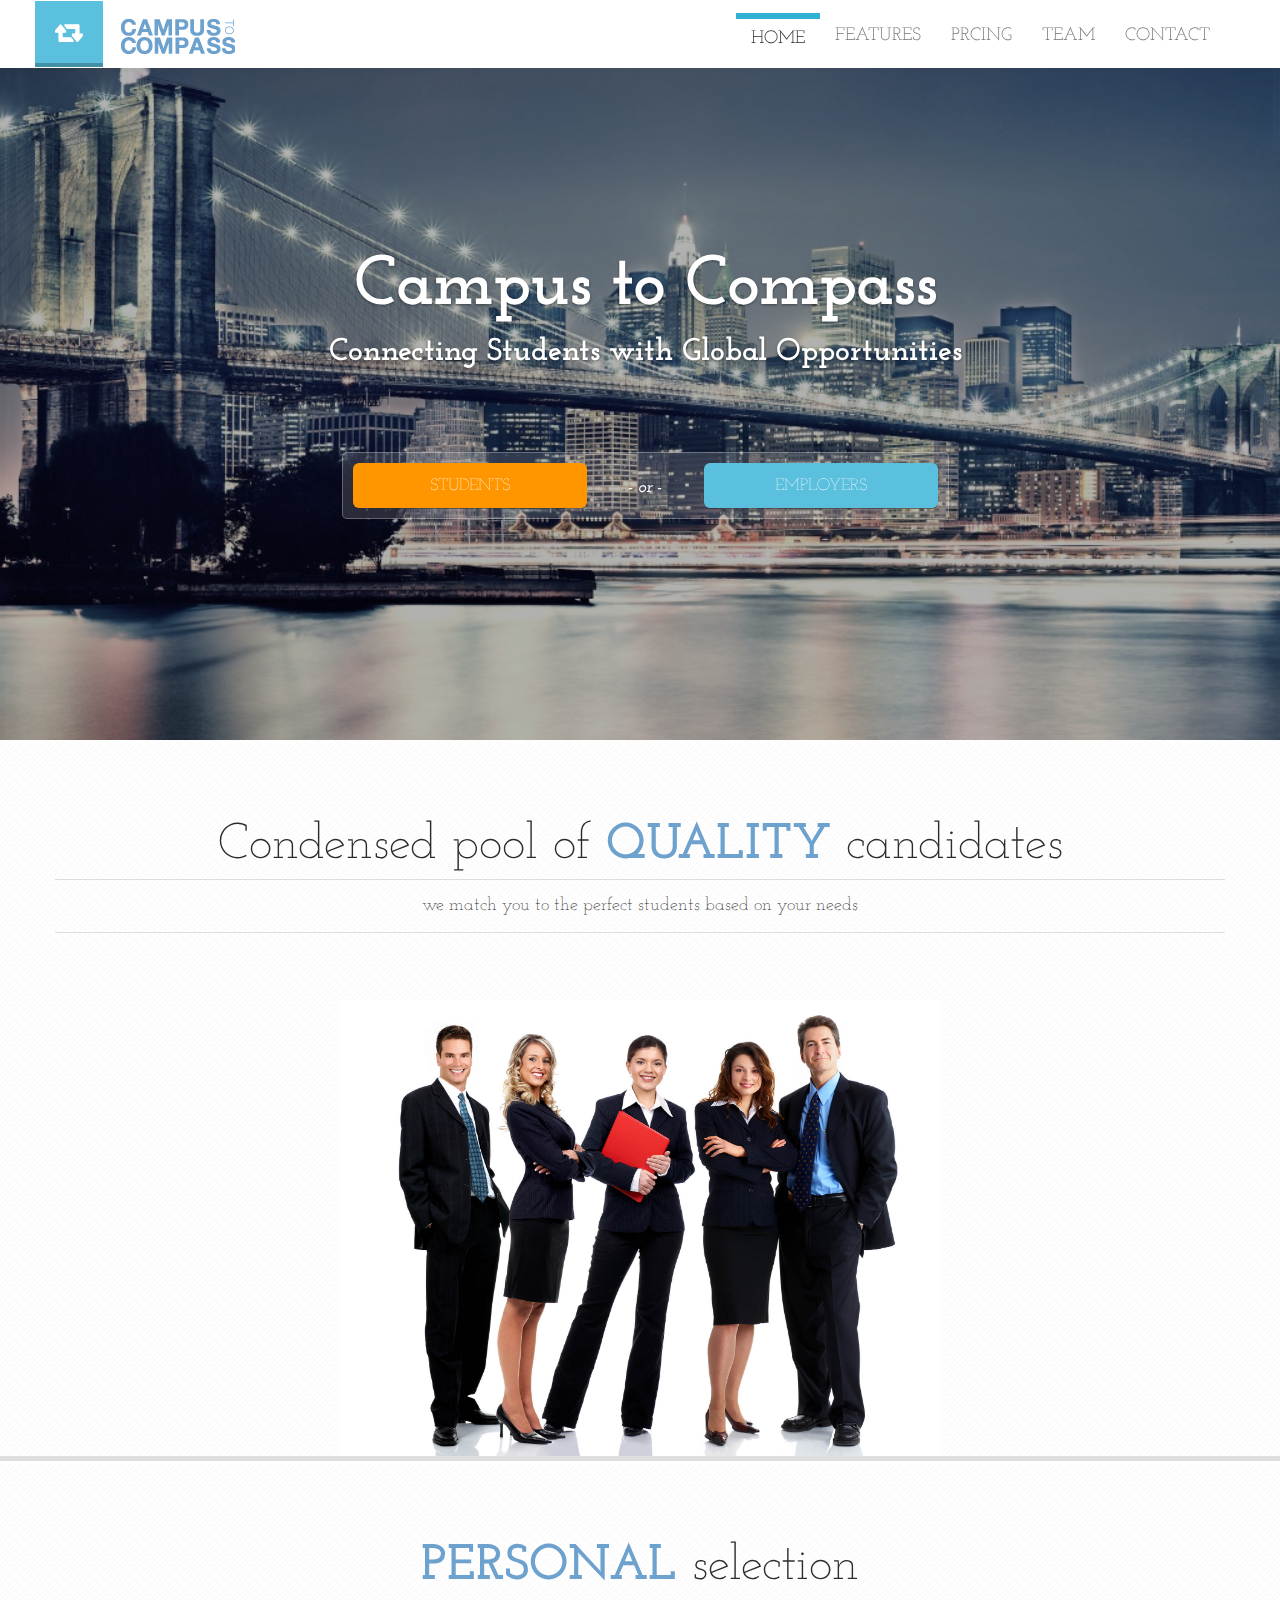
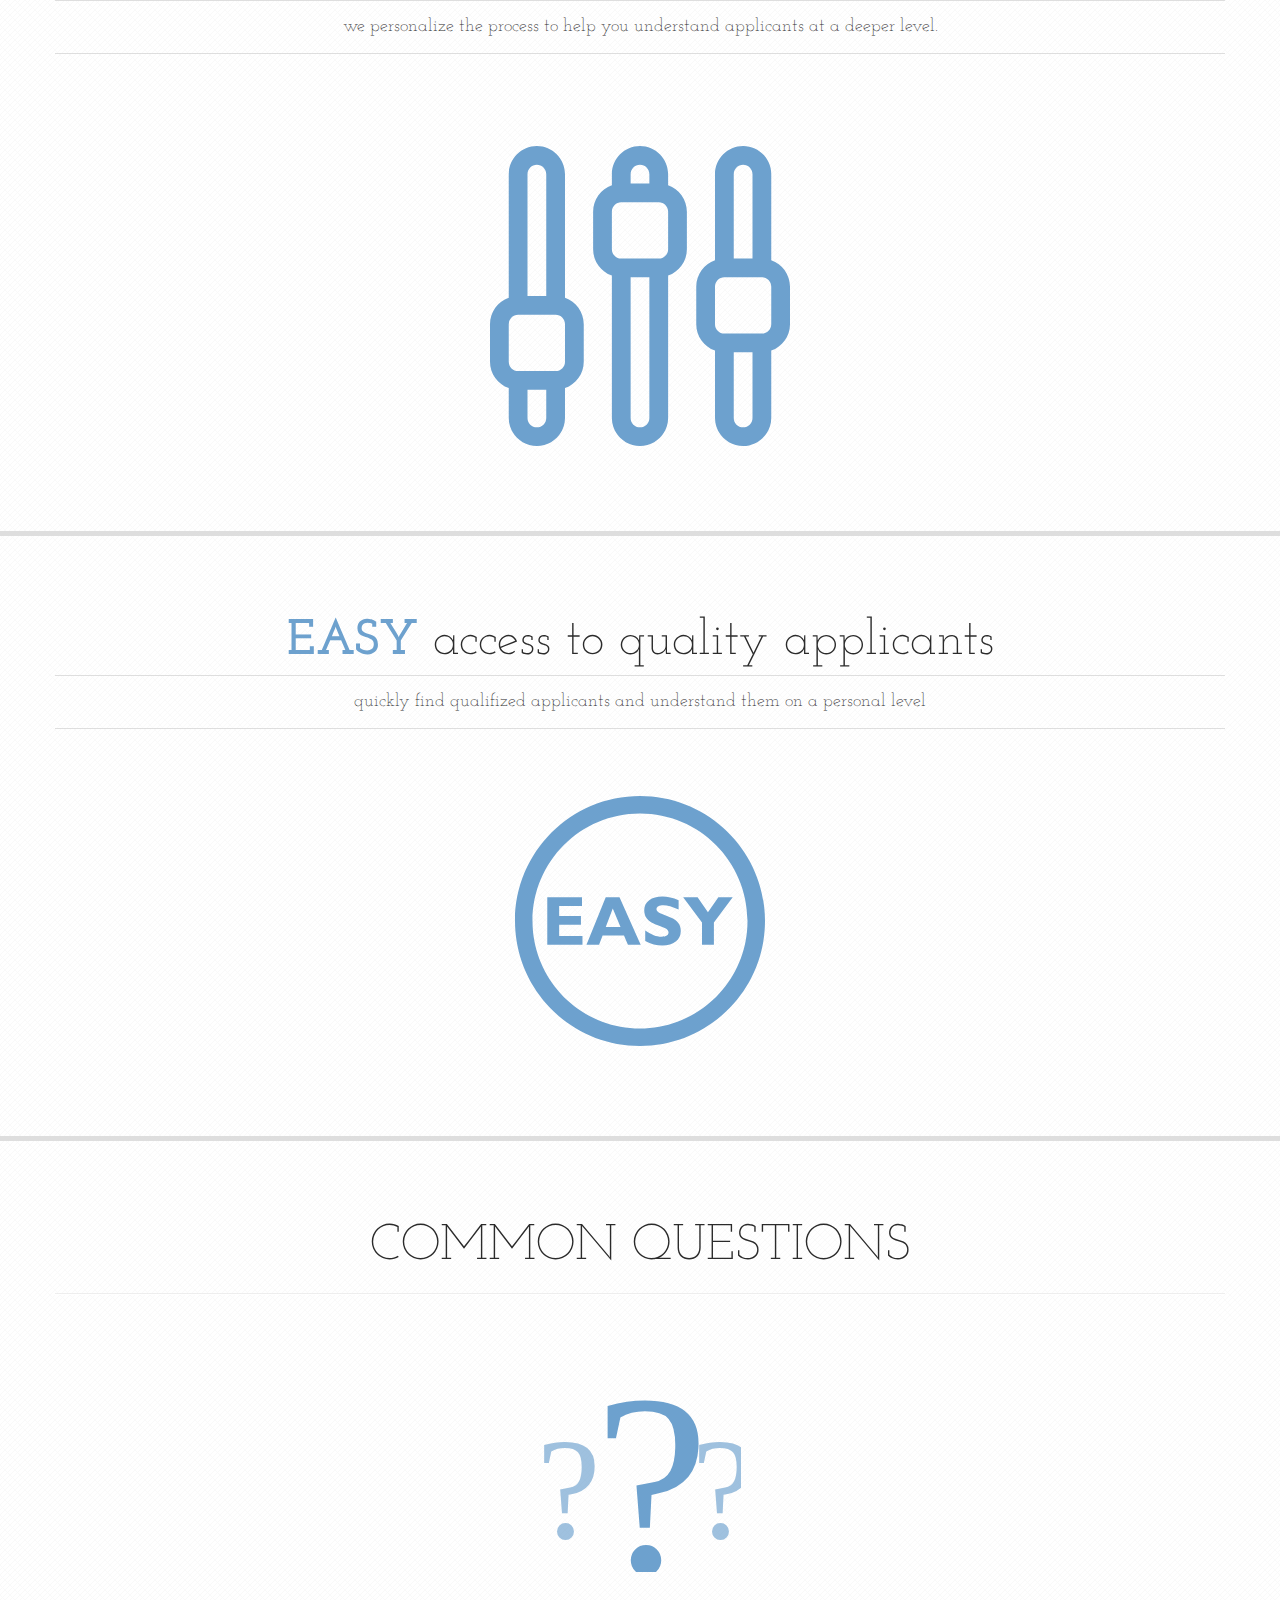
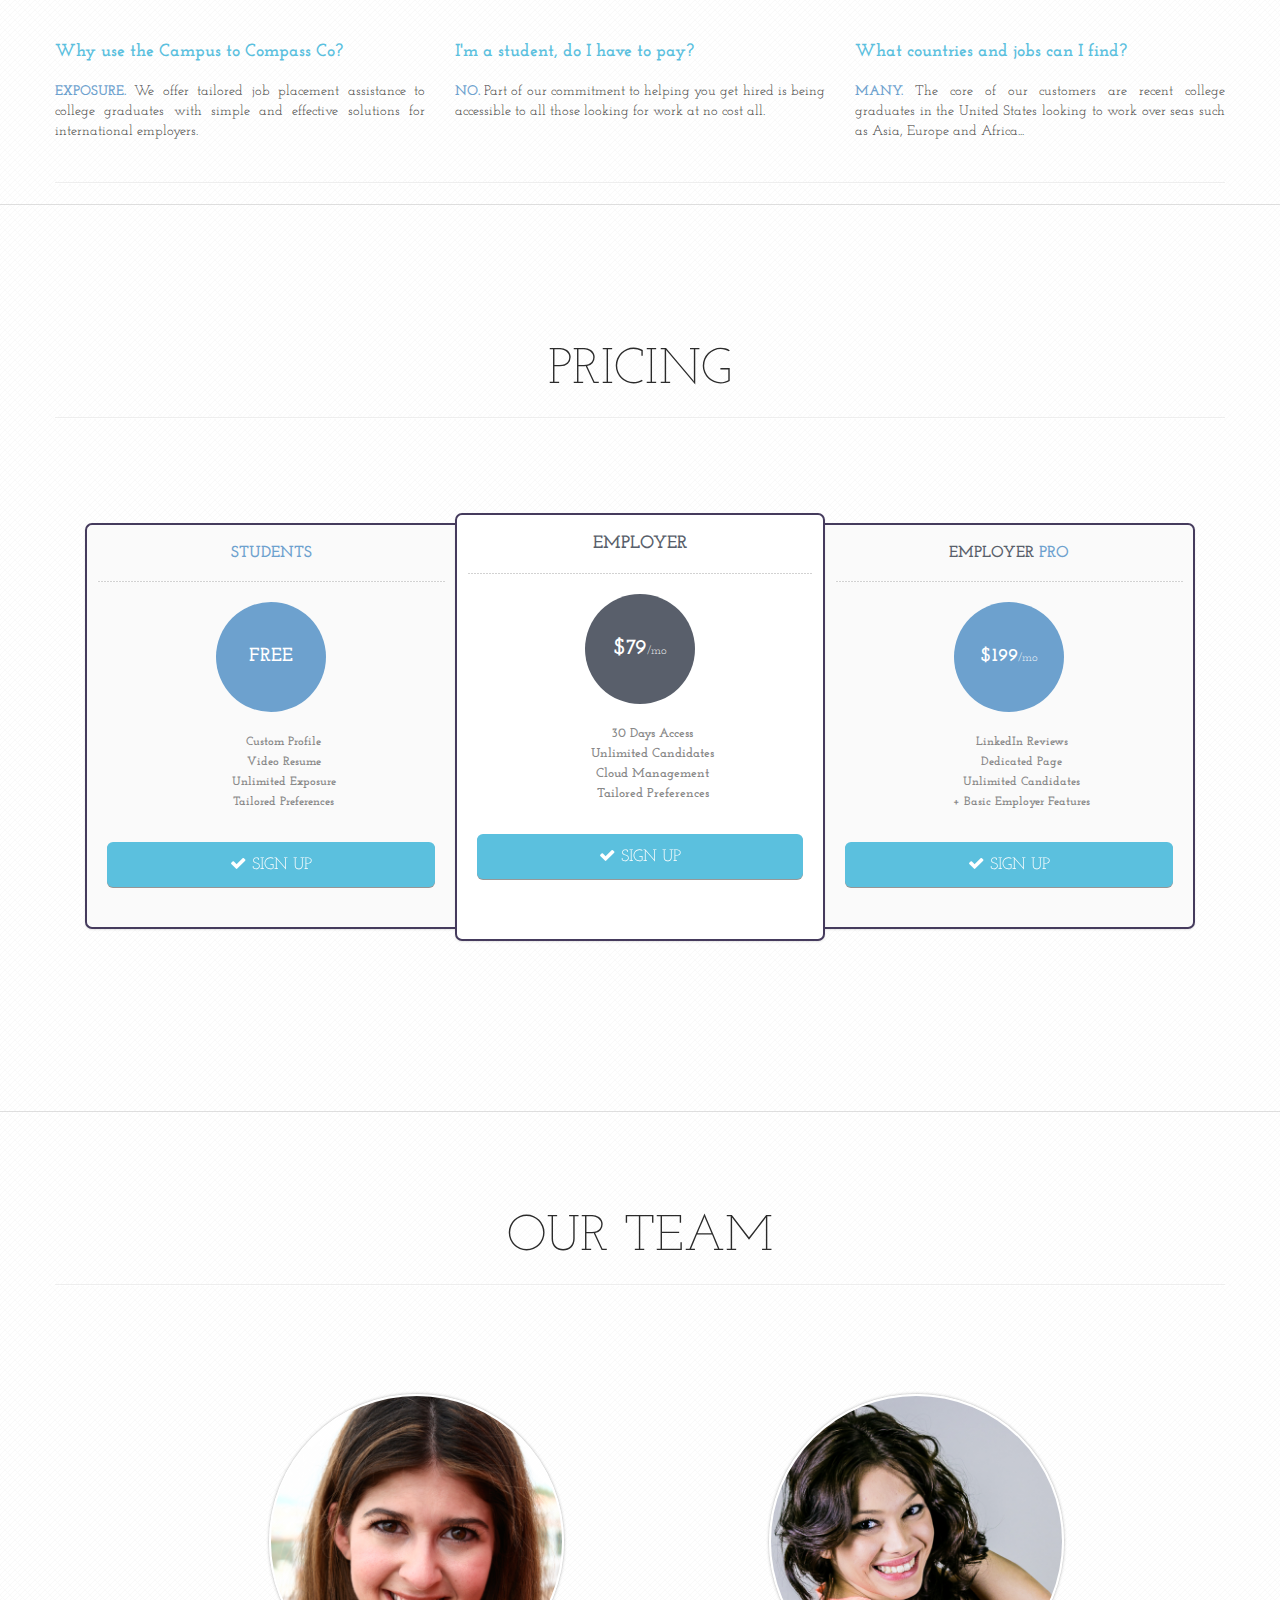
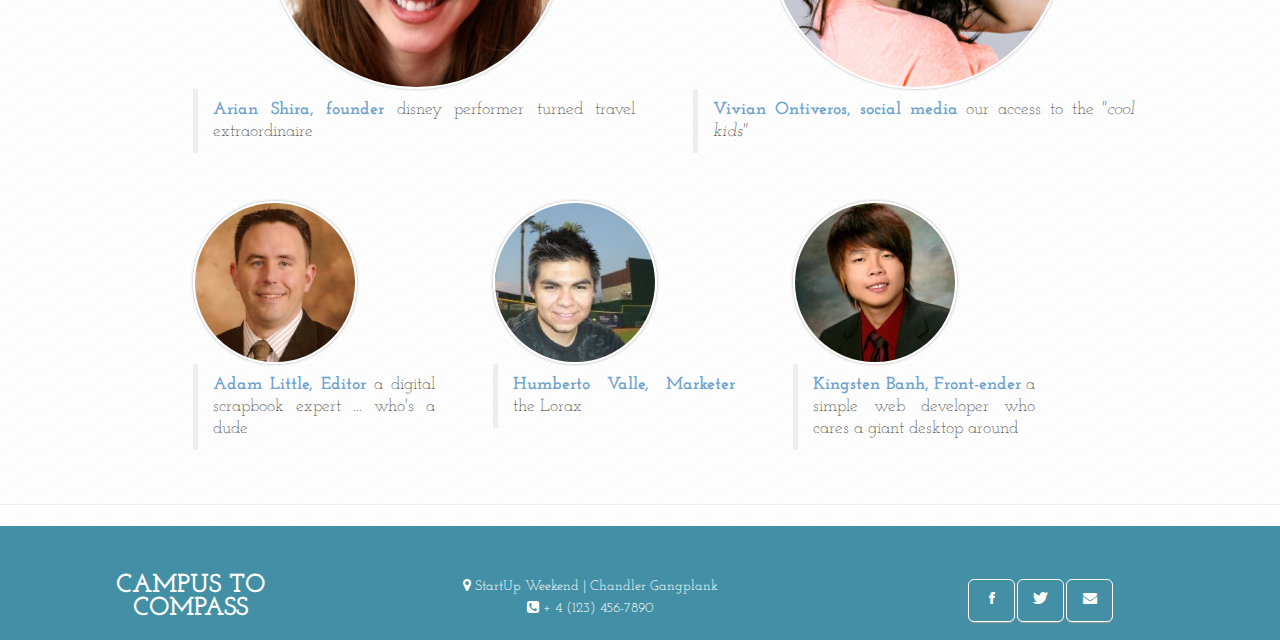
==== employer.html @ 95ea0966 "initial commit" ====
<!DOCTYPE html>
<html>
	<head>
		<meta charset="utf-8">
		<title>Campus to Compass | Connecting Students with Global Opportunities</title>
		<meta name="viewport" content="width=device-width, initial-scale=1.0">
		<meta name="description" content="responsive parallax Bootstrap template">
		<meta name="author" content="ArtLabs">

		<!-- STYLES -->
		<link href="assets/css/animate.min.css" rel="stylesheet">
		<link href="assets/css/bootstrap.css" rel="stylesheet">
		<link href="assets/css/bootstrap-responsive.css" rel="stylesheet">
		<!--<link href="assets/css/flat-ui.css" rel="stylesheet">-->

		<!-- CUSTOM STYLE SHEETS-->
		<link href="assets/css/style.css" rel="stylesheet">

		<!-- FontAwesome styles (iconic font)-->
		<link href="assets/css/font-awesome.min.css" rel="stylesheet"> 
		<!-- prettyPhoto styles -->

		<!-- Gallery inlarge script styles-->
		<link href="assets/css/prettyPhoto.css" rel="stylesheet" type="text/css" />

		<!-- Le HTML5 shim, for IE6-8 support of HTML5 elements -->
		<!--[if lt IE 9]>
		      <script src="http://html5shim.googlecode.com/svn/trunk/html5.js"></script>
		    <![endif]-->
			
		<!-- Google web fonts -->
		<link href='http://fonts.googleapis.com/css?family=Josefin+Slab' rel='stylesheet' type='text/css'>

		<!-- Le fav and touch icons -->
		<link rel="shortcut icon" href="assets/ico/favicon.ico">
		<link rel="apple-touch-icon-precomposed" sizes="144x144" href="assets/ico/apple-touch-icon-144-precomposed.png">
		<link rel="apple-touch-icon-precomposed" sizes="114x114" href="assets/ico/apple-touch-icon-114-precomposed.png">
		<link rel="apple-touch-icon-precomposed" sizes="72x72" href="assets/ico/apple-touch-icon-72-precomposed.png">
		<link rel="apple-touch-icon-precomposed" href="assets/ico/apple-touch-icon-57-precomposed.png">
	</head>

<body data-spy="scroll" data-target=".scroller-spy">

	<!-- MAIN WRAPPER --> 
	<div class="main-wrapper">
		<!--START SCROLL EVENTS ELEMENTS--> 
		<!-- !!CLICK EVENT TOP SCROLL-->
		<div class="top-link-click right hidden-phone"></div>
		<!-- !!HOVER EVENT TOP SCROLL-->
		<div class="top-link right hidden-phone"></div>
		<!-- !!HOVER EVENT TOP SCROLL-->
		<div class="bottom-link right hidden-phone"></div>
		<!-- !!CLICK EVENT TOP SCROLL-->
		<div class="bottom-link-click right hidden-phone"></div>
		<div class="top-corner"></div>
		<div class="bottom-corner"></div>
		<!--/. SCROLL EVENTS ELEMENTS--> 

		<!-- START HEADER -->
		<header class="headertop needhead" id="header-section">	
		
			<!-- START PARALLAX BG -->
			<div class="innerbg">
				<div class="overlaybg">
				
					<!-- START TOP MENU -->
					<div class="nav-top"> 
						<!-- navbar-fixed-top -->
					  <div class="navbar navbar-fixed-top" id="top-nav"> 
							<!-- INNER-->
					    <div class="navbar-inner">
					      <div class="container"> 
							
									<!-- Collapse button -->	
									<button type="button" class="btn btn-navbar" data-toggle="collapse" data-target=".nav-collapse">
										<span class="icon-bar"></span>
										<span class="icon-bar"></span>
										<span class="icon-bar"></span>
									</button>

									<!-- LOGO -->
									<a class="brand" href="index.html"> 
									<span><i class="fa-icon-retweet"></i></span> <img src="assets/img/logo.png" alt="Logo"></a>
													

									<!-- TOP NAVIGATION-->
									<div id="main-nav" class="scroller-spy">
										<nav class="nav-collapse collapse" >
										  <ul class="nav pull-right" id="nav">
												<li class="active"><a href="#header-section">HOME</a> </li>
												<li><a href="#features-section">FEATURES</a> </li>
												<li><a href="#pricing">PRCING</a> </li>
												<li><a href="#team">TEAM</a> </li>
												<li><a href="mailto:someone@example.com?Subject=Hello%20again" target="_top">CONTACT</a></li>
										  </ul>
										</nav>
									</div>
							  </div>
					    </div>
					  </div>
					</div> <!-- END TOP MENU -->	

					<!-- HEADER MAIN-->	
					<div class="hero-unit">
						<div class="container">
							<div class="row-fluid">
								<div class="text-center">
									<hr class="half">
									<h1 class="">Campus to Compass</h1>
									<h2 class="text-center">
										<span class="get-it">Connecting Students with Global Opportunities</span> 
									</h2>
									<hr class="half">

									<div class="camein">
										<p class="">
											<a href="index.html" class="btn btn-large btn-danger btn-block-third " title="">STUDENTS</a>
											<i class="or">- or -</i>
											<a href="employer.html #employer-features-section" class="btn btn-large btn-block-third btn-info" title="">EMPLOYERS</a>
										</p>
									</div>	
								</div>	
							</div>	
						</div>
					</div> <!-- End Header Main -->
				</div><!-- /overlaybg-->
			</div><!--/ END PARALLAX BG-->

		</header> <!-- End Header -->
	
		<!-- HOW DOES IT WORK? -->			
		<section  id="employer-features-section">

			<!-- MARKETING INTRO-->
			<div class="panel first">
				<div class="container">
					<div class="row-fluid">
						<div class="span12 text-center">
							<span class="smallTitle"> Condensed pool of <strong>QUALITY</strong> candidates
								<span class="inner">we match you to the perfect students based on your needs</span>
							</span>
						</div>
					</div>
				</div>
			</div> <!-- END MARKETING INTRO -->

			<div class="container">
				<!-- FEATURED IMAGE -->
				<div class="row featured-image">
					<div class="span12 text-center">
						<img src="images/quality.jpg" width="600" height="450" alt="responsive" />
					</div>
				</div> <!-- END FEATURED -->

		</section> <!-- END FEATURED SECTION -->

		<!-- WHY IS IT DIFFERENT? -->			
		<section  id="features-section">
			<!-- MARKETING INTRO-->
			<div class="panel first">
				<div class="container">
					<div class="row-fluid">
						<div class="span12 text-center">
							<span class="smallTitle"> <strong>PERSONAL</strong> selection 
								<span class="inner">we personalize the process to help you understand applicants at a deeper level.</span>
							</span>
						</div>
					</div>
				</div>
			</div> <!-- END MARKETING INTRO -->

			<div class="container">
				<!-- FEATURED IMAGE -->
				<div class="row featured-image">
					<div class="span12 text-center">
						<img src="assets/img/filter.svg" alt="responsive" />
					</div>
				</div> <!-- END FEATURED -->
			</div> <!-- END CONTAINER-->
			<br>
			<br>
			<br>
		</section> <!-- END FEATURED SECTION -->

		<!-- HOW DO I USE IT? -->			
		<section  id="features-section">

			<!-- MARKETING INTRO-->
			<div class="panel first">
				<div class="container">
					<div class="row-fluid">
						<div class="span12 text-center">
							<span class="smallTitle"><strong>EASY</strong> access to quality applicants 
								<span class="inner">quickly find qualifized applicants and understand them on a personal level</span>
							</span>
						</div>
					</div>
				</div>
			</div> <!-- END MARKETING INTRO -->

			<div class="container">
				<!-- FEATURED IMAGE -->
				<div class="row featured-image">
					<div class="span12 text-center">
						<img src="images/easy.svg" alt="responsive" />
					</div>
				</div> <!-- END FEATURED -->
			</div> <!-- END CONTAINER-->
		</section> <!-- END FEATURED SECTION -->

		<!-- COMMON QUESTION -->			
		<section  id="features-section">

			<div class="panel first">
				<div class="container">
					<div class="row-fluid">
						<div class="span12 text-center">
							<span> COMMON QUESTIONS
								<hr>
							</span>
						</div>
					</div>
				</div>
			</div> <!-- END MARKETING INTRO -->

			<div class="container">
				<!-- FEATURED IMAGE -->
				<div class="row featured-image">
					<div class="span12 text-center">
						<img src="assets/img/questions.svg" alt="responsive" />
						<br>
						<br>
						<br>
						<br>
					</div>
				</div> <!-- END FEATURED -->
				
				<!-- BOTTOM PARAGRAPHS -->
				<div class="row-fluid">
					<div class="span4">
					<h4>Why use the Campus to Compass Co?</h4>
						<p class="">
							<strong>EXPOSURE.</strong> We offer tailored job placement assistance to college graduates with simple and effective solutions for international employers.
						</p>
					</div>

					<div class="span4">
						<h4>I'm a student, do I have to pay?</h4>
						<p class="">
							<strong>NO.</strong> Part of our commitment to helping you get hired is being accessible to all those looking for work at no cost all.
						</p>
					</div>		

					<div class="span4">
						<h4>What countries and jobs can I find?</h4>
						<p class="">
							<strong>MANY.</strong> The core of our customers are recent college graduates in the United States looking to work over seas such as Asia, Europe and Africa...
						</p>
					</div>
				</div>
				<hr>
			</div> <!-- END CONTAINER-->
	</section> <!-- END FEATURED SECTION -->
	
		<!-- TEAM SECTION -->			
		<section class="" id="pricing">
		
			<br>
			<br>
			<br>
		<!-- PRICE SECION -->
		<div class="panel first">
			<div class="container">
				<div class="row-fluid">
					<div class="span12 text-center">
						<span> PRICING
							<hr>
						</span>
					</div>
				</div>
			</div>
		</div> <!-- END MARKETING INTRO -->
			
			<!--  PRICE SECTION -->
			<div class="container">
				<div class="row-fluid text-center plans">
					<div class="plan span4">
					  <h2 class="plan-title"><strong>STUDENTS</strong></h2>
					  <p class="plan-price">FREE</p>
						  <ul class="plan-features">
								<li><strong>Custom Profile</strong></li>
								<li><strong>Video Resume</strong></li>
								<li><strong>Unlimited Exposure</strong></li>
								<li><strong>Tailored Preferences</strong></li>
						  </ul>
					  <p class="text-center">
					  	<a class="btn btn-info btn-block btn-large" href="studentSignUp.html" title=""><i class="fa-icon-ok"></i> SIGN UP</a>
					  </p>
					</div>
					
					<div class="plan plan-tall span4">
					  <h2 class="plan-title">EMPLOYER</h2>
					  <p class="plan-price">$79<span>/mo</span></p>
						  <ul class="plan-features">
								<li><strong>30 Days Access</strong></li>
								<li><strong>Unlimited Candidates</strong></li>
								<li><strong>Cloud Management</strong></li>
								<li><strong>Tailored Preferences</strong></li>
						  </ul>
					  <p class="text-center">
							<a class="btn btn-info btn-block btn-large" href="employerSignUp.html" title=""><i class="fa-icon-ok"></i> SIGN UP</a>
					  </p>
					</div>
					
					<div class="plan span4">
					  <h2 class="plan-title">EMPLOYER <strong>PRO</strong></h2>
					  <p class="plan-price">$199<span>/mo</span></p>
						  <ul class="plan-features">
								<li><strong>LinkedIn Reviews</strong></li>
								<li><strong>Dedicated Page</strong></li>
								<li><strong>Unlimited Candidates</strong></li>
								<li><strong>+ Basic Employer Features</strong></li>
						  </ul>
					  <p class="text-center">
					  	<a class="btn btn-info btn-block btn-large" href="employerSignUp.html" title=""><i class="fa-icon-ok"></i> SIGN UP</a>
					  </p>
					</div>
				</div><!-- END row-fluid-->
			</div><!-- END CONTAINER-->	

			<br>
			<br>
			<br>
			<br>
			<br>
			<br>
		</section> <!-- END PRICE SECTION -->


			<div class="container" id="team">
				
				<br>
				<br>
						<div class="row-fluid panel">
							<div class="span12 text-center">
								<span>OUR TEAM
									<hr>
								</span>
							</div>
						</div>
					<div class="row-fluid">
					
					
						<div class="span5 text-center testimonial-box offset1">
							<div class="row-fluid">
								<div class="span8 offset2">
									<img src="images/arian.png" class="img-circle" alt="" />
								</div>
							</div>
							<blockquote>
									<p>
									  <a href=""><strong>Arian Shira, founder</strong></a> disney performer turned travel extraordinaire
									</p>
							</blockquote>
						</div>
						
						<div class="span5 text-center testimonial-box">
							<div class="row-fluid">
								<div class="span8 offset2">
									<img src="images/vivian.png" class="img-circle" alt="">
								</div>
							</div>
							<blockquote class="">
									<p>
									  <a href="https://www.facebook.com/vivianontiveros23?fref=ts"><strong>Vivian Ontiveros, social media</strong></a> our access to the <em>"cool kids"</em>
									</p>
							</blockquote>
						</div>

						<div class="span3 text-center testimonial-box offset1 ">
							<div class="row-fluid">
								<div class="span8">
									<img src="images/adam.png" class="img-circle" alt="">
								</div>
							</div>
							<blockquote>
									<p>
										<a href="http://www.linkedin.com/in/adamlittle1"><strong>Adam Little, Editor</strong></a> a digital scrapbook expert ... who's a dude
									</p>
							</blockquote>
						</div>
						
						<div class="span3 text-center testimonial-box">
							<div class="row-fluid">
								<div class="span8">
									<img src="images/humberto.png" class="img-circle" alt="">
								</div>
							</div>
							<blockquote>
									<p>
										<a href="http://www.linkedin.com/in/humbertovalle"><strong>Humberto Valle,     Marketer</strong></a> the Lorax
									</p>
							</blockquote>
						</div>

						<div class="span3 text-center testimonial-box">
							<div class="row-fluid">
								<div class="span8">
									<img src="images/kingsten.png" class="img-circle" alt="">
								</div>
							</div>
							<blockquote>
									<p>
										<a href="http://www.linkedin.com/in/kingstenbanh/"><strong>Kingsten Banh, Front-ender</strong></a> a simple web developer who cares a giant desktop around
									</p>
							</blockquote>
						</div>
					</div><!--/ROW-->
				</div><!-- /CONTAINER -->

			<hr>	

		</section> <!-- END TEAM SECTION -->

		

		<!-- FOOTER -->
		<footer class="footer" id="contact-section">
			<div class="container">
				<div class="row-fluid">
					<div class="span3 text-center">
						<a class="brand" href="" title="">CAMPUS TO COMPASS</a>
					</div>		

					<div class="span5 text-center">
						<address>
							 <i class="fa-icon-map-marker"></i> StartUp Weekend | Chandler Gangplank <br>
							<i class="fa-icon-phone-sign"></i> + 4 (123) 456-7890
							<div class="foot-line"></div>
						</address>
					</div>

					<div class="span4 text-center">
						<ul class="social-top">
							<li><a href="#" title=""><i class="fa-icon-facebook"></i></a></li>
							<li><a href="https://twitter.com/campustocompass" title="Twitter"><i class="fa-icon-twitter"></i></a></li>
							<li><a href="#" title=""><i class="fa-icon-envelope-alt"></i></a></li>
						</ul>
					</div>
				</div><!-- END ROW-FLUID-->
			</div>
		</footer><!-- END FOOTER -->
	</div><!-- END: MAIN-WRAPPER-->


	<!-- Le javascript
	    ================================================== --> 
	<!-- Placed at the end of the document so the pages load faster --> 

	<script src="assets/js/jquery.js" type="text/javascript"></script> 
	<script src="assets/js/google-code-prettify/prettify.js" type="text/javascript"></script> 
	<script src="assets/js/bootstrap-transition.js" type="text/javascript"></script> 
	<script src="assets/js/bootstrap-alert.js" type="text/javascript"></script> 
	<script src="assets/js/bootstrap-modal.js" type="text/javascript"></script> 
	<script src="assets/js/bootstrap-dropdown.js" type="text/javascript"></script> 
	<script src="assets/js/bootstrap-scrollspy.js" type="text/javascript"></script> 
	<script src="assets/js/bootstrap-tab.js" type="text/javascript"></script> 
	<script src="assets/js/bootstrap-tooltip.js" type="text/javascript"></script> 
	<script src="assets/js/bootstrap-popover.js" type="text/javascript"></script> 
	<script src="assets/js/bootstrap-button.js" type="text/javascript"></script> 
	<script src="assets/js/bootstrap-collapse.js" type="text/javascript"></script> 
	<script src="assets/js/bootstrap-carousel.js" type="text/javascript"></script> 
	<script src="assets/js/bootstrap-typeahead.js" type="text/javascript"></script> 
	<script src="assets/js/bootstrap-affix.js" type="text/javascript"></script> 
	<script src="assets/js/application.js" type="text/javascript"></script> 
	<script src="assets/js/jquery.easing.js" type="text/javascript" ></script>
	<script src="assets/js/jquery.waitforimages.js" type="text/javascript" ></script> 
	<script src="assets/js/jquery.isotope.min.js" type="text/javascript" ></script>
	<script src="assets/js/jquery.prettyPhoto-3.1.4-W3C.js" type="text/javascript"></script> 
	<script src="assets/js/jquery.ui.totop.js" type="text/javascript"></script>
	<script type="text/javascript" src="assets/js/jquery.inview.js"></script>
	<script src="assets/js/jquery.parallax-1.1.3.js" type="text/javascript" ></script>
	<script src="assets/js/jquery.localscroll-1.2.7-min.js" type="text/javascript" ></script>
	<script src="assets/js/jquery.scrollTo-1.4.2-min.js" type="text/javascript" ></script>
	<script src="assets/js/jquery.nicescroll.min.js" type="text/javascript" ></script>


	<script type="text/javascript" src="assets/js/custom.js"></script>

	<!-- TWITTER -->
	<script src="assets/js/tweetable.jquery.js" type="text/javascript"></script>
	<script src="assets/js/jquery.timeago.js" type="text/javascript"></script>
	
	<script type="text/javascript">
		jQuery(function(){
			jQuery('#tweets').tweetable({
				username: 'bootstraptor', 
				time: true,
				rotate: true,
				speed: 4000, 
				limit: 2,
				replies: false,
				position: 'append',
				failed: "Sorry, twitter is currently unavailable for this user.",
				html5: true,
				onComplete:function(jQueryul){
					jQuery('time').timeago();
				}
			});
		});
	</script>
			

	<script>
		jQuery(document).ready(
	  function() {  
	    jQuery("html").niceScroll({cursorcolor:"#5bc0de"});
	  }
	);
	</script>

<script>document.write('<script src="http://' + (location.host || 'localhost').split(':')[0] + ':35729/livereload.js?snipver=1"></' + 'script>')</script>

</body>
</html>
---- assets/css/style.css ----
/******************** GLOBAL ******************************/
	body{
		background: url(../img/bg.gif);/*#f5f5f5 *//*f1f7fe*/;
		font-size:14px;
		font-family: 'Josefin Slab', serif;
	}
	
	h1, h2, h3, h4{
		color:#5bc0de;
	}

	.smallTitle {
		font-size: 15px;
	}
	
	section{}
	
	strong {
		color: #6da1ce;
	}
	.container{
		max-width:1170px;
	}
	
	.main-wrapper
	{
		height: 100%;
		margin-left: auto;
		margin-right: auto;
		max-width: 1360px;
		min-height: 100%;
		min-width: 100%;
		position:relative;
		width: 100%;
	}

	.photo {
		padding-bottom: 15px;
	}
	/*************** FIX BS MARGIN on fluid scafolding **************/ 
	#container-folio.row-fluid .span6:nth-child(2n+1){
		margin-left:0px;
	}
	
	#container-folio.row-fluid .span4:nth-child(3n+1){
		margin-left:0px;
	}	
	
	#container-folio.row-fluid .span3:nth-child(4n+1){
		margin-left:0px;
	}
	
	.row-fluid.label-blocks .span4:nth-child(3n+1), 
	.row-fluid.label-blocks .span3:nth-child(4n+1),
	.row-fluid.label-blocks .span6:nth-child(2n+1){
		margin-left:0px;
	}	 
	.row-fluid.label-blocks .span4, 
	.row-fluid.label-blocks .span3,
	.row-fluid.label-blocks .span6{
		margin-bottom:30px;
	}	

/**************************** EVENTS ANIMATED ***************************/	
	.relative{
		position:relative;
		display:inline-block;
		min-height:230px;
	}
	
	.o-hidden{
		overflow:hidden;
	}
	#show1{
		position:absolute;
		top:0px;
		left:500px;
	}
	
	#show2{
		position:absolute;
		top:0px;
		right:500px;
	}
	
	#show1.animated{
		position:absolute;
		top:0px;
		left:0px;
	}
	
	#show2.animated{
		position:absolute;
		top:0px;
		right:0px;
	}
	
	.progress .bar.notactive{
		width:0% !important;
	}
	
	#showbar{
	
	}
	
/*************************** TOP ******************************/
	.navbar {
  font-size: 18px; 
 /* background:url(../img/shadowtop.png) center bottom no-repeat;
  padding-bottom:20px;
  margin-bottom:-20px;*/
  }
	
	.navbar-inner {
		border: none;
		padding-left: 4px;
		padding-right: 4px;
		padding-top:4px;
		padding-bottom:4px;
		filter: progid:DXImageTransform.Microsoft.gradient(enabled = false); 
	}

 .navbar-inner {
	background: #fff;
	filter: progid:DXImageTransform.Microsoft.gradient(enabled = false); }
  
  .navbar .nav > li > a {
	border-top:3px solid transparent;
 
 }
 .navbar .nav > li > a:hover{
	background:none;
 }
 .navbar .nav .active > a, .navbar .nav .active > a:hover, .navbar .nav  .active > a:focus {
	background: none;
	color: #2b2b2b;
	-webkit-box-shadow: none;
	-moz-box-shadow: none;
	box-shadow: none; 
	border-top:6px solid #31b0d5;
  }

	.navbar .brand {
		color: #5bc0de;
		font-size: 26px;
		font-weight: 700;
		margin-top:5px;
		position:relative;
		
	}
	
	.navbar .brand span{
		color: #fff;
		margin-left:-20px;
		background: #5bc0de;
		padding: 20px 20px 15px;
		margin-right:10px;
		-webkit-box-shadow: 0px 4px 0px  #438fa5;
		-moz-box-shadow:    0px 4px 0px #438fa5;
		box-shadow:         0px 4px 0px #438fa5;
		
		
		}
	footer .brand {
		color:#fff;
		text-decoration:none;
		font-size: 26px;
		font-weight: 700;
	}	
	footer .brand:hover {
		color:#5bc0de;
		text-shadow: -1px -1px 0px #000;
	}
	.navbar .brand:hover {
		color: #57A4C8;
	
	}
	
	.navbar-fixed-top, .navbar-static-top{
		-moz-transition: all 0.3s ease-in-out;
		-ms-transition: all 0.3s ease-in-out;
		-o-transition: all 0.3s ease-in-out;
		transition: all 0.3s ease-in-out;
		-webkit-transition: all 0.3s ease-in-out;
	
	}
	
	.navbar-fixed-top .navbar-inner, 
	.navbar-static-top .navbar-inner {
		-webkit-box-shadow: 0 4px 0px rgba(50, 50, 50, 0.03);
		-moz-box-shadow: 0 4px 0px rgba(50, 50, 50, 0.03);
		box-shadow: 0 4px 0px rgba(50, 50, 50, 0.03);
	}
	
	
	.navbar-inner{
		-moz-transition: all 0.3s ease-in-out;
		-ms-transition: all 0.3s ease-in-out;
		-o-transition: all 0.3s ease-in-out;
		transition: all 0.3s ease-in-out;
		-webkit-transition: all 0.3s ease-in-out;

	}
	
	.nav-collapse .collapse {
		-moz-transition: height 0.3s ease-in-out;
		-ms-transition: height 0.3s ease-in-out;
		-o-transition: height 0.3s ease-in-out;
		transition: height 0.3s ease-in-out;
		-webkit-transition: height 0.3s ease-in-out;
	
	}
	.navbar .nav {
		margin: 9px 10px 0 0;
	}
	
	.navbar-inner.scroll{

		padding:0px 0px 5px;
	}
	section{
		padding-top:50px;
		border-bottom:1px solid #dedede;
		
	}
	.headertop {
		padding-top:40px;
		background: #2C3E50;
		background: -moz-linear-gradient(45deg, #2C3E50 0%, #527394 100%) 50% 0 fixed;
		background: -webkit-gradient(linear, left bottom, right top, color-stop(0%,#2C3E50), color-stop(100%,#527394))50% 0 fixed;
		background: -webkit-linear-gradient(45deg, #2C3E50 0%,#527394 100%)50% 0 fixed;
		background: -o-linear-gradient(45deg, #2C3E50 0%,#527394 100%)50% 0 fixed;
		background: -ms-linear-gradient(45deg, #2C3E50 0%,#527394 100%)50% 0 fixed;
		background: linear-gradient(45deg, #2C3E50 0%,#527394 100%)50% 0 fixed;
		filter: progid:DXImageTransform.Microsoft.gradient( startColorstr='#2C3E50', endColorstr='#527394',GradientType=1 );
	}
	.hero-unit {
		margin-top:0px;
		margin-bottom:0px;
		padding-top:45px;
		
	}
	



/***************************** SOCIAL BUTTONS ******************************/	
	ul.social-top {
		display: inline-block;
		margin-top: 0px;
		margin-left: 1px;
		padding: 0px;
		padding-left: 0px;
		
	}
	
	ul.social-top li {
		background: #fff;
		
		display: block;
		float: left;
		height: 30px;
		list-style: none;
		margin: 14px 2px 4px 2px;
		-moz-transition: all 0.3s ease-in-out;
		-ms-transition: all 0.3s ease-in-out;
		-o-transition: all 0.3s ease-in-out;
		padding-top: 10px;
		padding-bottom: 1px;
		text-align: center;
		transition: all 0.3s ease-in-out;
		-webkit-transition: all 0.3s ease-in-out;
		width: 45px;
		background-position: 0px 0px;
		box-shadow: rgb(153, 153, 153) 0px 1px 1px;
-webkit-box-shadow: rgb(153, 153, 153) 0px 1px 1px;
-moz-box-shadow: rgb(153, 153, 153) 0px 1px 1px;
	}
	.thumbnail:hover ul.social-top li:hover {
		background: #2b2b2b;
		
	}
	
	
	.thumbnail:hover ul.social-top li{
		background:#16a085;
		
	}
	.thumbnail:hover ul.social-top li a{
		color:#fff;
		
	}
	
	footer ul.social-top li {
		background: #438fa5;
		border:1px solid #fff;
		display: block;
		float: left;
		height: 30px;
		list-style: none;
		margin: 3px 1px 1px;
		-moz-transition: all 0.3s ease-in-out;
		-ms-transition: all 0.3s ease-in-out;
		-o-transition: all 0.3s ease-in-out;
		padding-top: 10px;
		padding-bottom: 1px;
		text-align: center;
		transition: all 0.3s ease-in-out;
		-webkit-transition: all 0.3s ease-in-out;
		width: 45px;
		background-position: 0px 0px;
		-webkit-border-radius: 6px;
		-moz-border-radius: 6px;
		border-radius: 6px;
	}
	footer ul.social-top li:hover {
		background: #5bc0de;
		color:#16a085;
		
	}
	
	footer ul.social-top li a{
		color:#fff;
		text-decoration:none;
		display:inline-block;
		width:100%;
		height:100%;
	}
	ul.social-top li a{
		color:#16a085;
		text-decoration:none;
		display:inline-block;
		width:100%;
		height:100%;
	}
	
	



/************************** BS ELEMENTS *********************************/		
	.well {
		color:#2b2b2b;
		background:none;
		border-left:none;
		border-right:none;
		border-top:none;
		border-bottom:1px solid #ECF0F1;
		margin-bottom:40px;
		font-size:120%;
		
	}
	.well h2{
		font-size:48px;
		line-height: 1;
	}
	
	
	
	.thumbnail{
		background-color: #FFF;
		display: block;
		border-bottom-right-radius: 3px;
		border-bottom-left-radius: 3px;
		overflow: hidden;
		box-shadow: rgb(153, 153, 153) 0px 1px 1px;
		-webkit-box-shadow: rgb(153, 153, 153) 0px 1px 1px;
		-moz-box-shadow: rgb(153, 153, 153) 0px 1px 1px;
		padding:0px;
		margin-bottom:30px;

		}
		
	.thumbnail:hover{
		
	}
	 
	.thumbnail img{
		border-bottom:1px solid #dedede;
	}	
	
	.img-circle{
		-webkit-box-shadow: 0px 0px 3px rgba(50, 50, 50, 0.41);
			-moz-box-shadow:  0px 0px 3px rgba(50, 50, 50, 0.41);
				box-shadow:  0px 0px 3px rgba(50, 50, 50, 0.41);
		border: 2px solid #fff;
		
	}
	
	.navbar .btn-navbar,
	.navbar .btn-navbar:hover  {
	
		float: right;
		padding: 10px 10px;
		margin-right: 0px;
		margin-left: 5px;
		margin-top:7px;
		color: #ffffff;
		text-shadow: none;
		background-color: #fff;
		background-image: -moz-linear-gradient(top, #ffffff, #ffffff);
		background-image: -webkit-gradient(linear, 0 0, 0 100%, from(#ffffff), to(#ffffff));
		background-image: -webkit-linear-gradient(top, #ffffff, #ffffff);
		background-image: -o-linear-gradient(top, #ffffff, #ffffff);
		background-image: linear-gradient(to bottom, #ffffff, #ffffff);
		background-repeat: repeat-x;
		border: 1px solid #2b2b2b;
		border-color: rgba(0, 0, 0, 0.1) rgba(0, 0, 0, 0.1) #dedede;
		filter: progid:DXImageTransform.Microsoft.gradient(startColorstr='#ffffffff', endColorstr='#ffffffff', GradientType=0);
		filter: progid:DXImageTransform.Microsoft.gradient(enabled=false);
		box-shadow: rgb(153, 153, 153) 0px 1px 0px;
		-webkit-box-shadow: rgb(153, 153, 153) 0px 1px 0px;
		-moz-box-shadow: rgb(153, 153, 153) 0px 1px 0px;

		height:100%;
			-webkit-border-radius: 2px;
	-moz-border-radius: 2px;
	border-radius: 2px;
}
.navbar .btn-navbar .icon-bar {

	width: 30px;
	height: 4px;
	background: #2b2b2b;
	-webkit-border-radius: 1px;
	-moz-border-radius: 1px;
	border-radius: 1px;
	-webkit-box-shadow: none;
	-moz-box-shadow: none;
	box-shadow: none;
	margin:4px;
	float:none;
}
/************************************** CUSTOM STYLES *************************/
.btn.btn-action {
	background:url(../img/actionbtnalt.jpg)	center center no-repeat;
	background-size:100% 100%;
	padding:30px 0px;
	width:100%;
	min-width:100%;
	text-transform:uppercase;
}
.btn.btn-action:hover {
	background-size:120% 120%;
}

/*****
STORES ICONS 
********/

.anroid-logo{
	display:inline-block;
	float:left;
	width:40px;
	height:40px;
	background: url(../img/androidicon.png) center center no-repeat;
	margin-left:5px;
}
.appstore-logo{
	display:inline-block;
	float:left;
	width:40px;
	height:40px;
	background: url(../img/appsticon.png) center center no-repeat;
	margin-left:5px;
}

.gplay-logo{
	display:inline-block;
	float:left;
	width:40px;
	height:40px;
	background: url(../img/gplay.png) center center no-repeat;
	margin-left:5px;
}
.feature-box {

	position: relative;
	text-align: center;
	-webkit-box-sizing: border-box;
	-moz-box-sizing: border-box;
	box-sizing: border-box;
	padding:10px;
	margin: 0 0 20px 0;
}

  .feature-box p {
    font-size: 15px;
    margin-bottom: 33px; }

.feature-box-image {
  height: 170px;
  margin: 31px 0 27px;
  vertical-align: bottom; }
  .feature-box-image.big-illustration {
    height: 111px;
    margin-top: 20px;
    width: 150px; }

.feature-box-title {
  font-size: 20px;
  margin: 0; }
  
  .paragraph-middle{
	margin-bottom:5px;
  }
	
	.box, .feature-box{
		margin-bottom:30px;
		
	}
	

	.label {
		white-space:normal;
	}
	.btn{
	/*-webkit-border-radius: 0px;
	-moz-border-radius: 0px;
	border-radius: 0px;*/
	}
	i.fa-icon-large{
		font-size:112px;
		margin-top:10px;
	}
	i.fa-icon-medium{
		font-size:56px;
		
	}
	*.white{
		color:#fff;
	}
	.panel span.iwrap{
		display:block;
		width:50px;
		float:left;
		margin:10px 10px 10px 10px;
		text-align:center;
		font-size:100%;
		
	}
	.wedo p{
		padding-top:0px;
	}
	.label{
		
		padding:5px 5px;
		display:block;
		background:none;
		color:#2b2b2b;
				-webkit-box-sizing: border-box;
					-moz-box-sizing: border-box;
							box-sizing: border-box;
		
	}
	.label-new{
		border-left:1px solid #2b2b2b;
		border-right:1px solid #2b2b2b;
	}
	.label-info{
		background:#AECED8;
	}	
	
	.label-inverse{
		background:#595f6b;
	}
	
	.label-saccess{
		background:#5bc0de;
	}
	
	.label-gray{
		background:#dedede;
	}
	.label.label-large{
		display:inline-block;
		width:100%;
		min-height:150px;
		-webkit-border-radius: 7px;
			-moz-border-radius: 7px;
				border-radius: 7px;
		-webkit-box-sizing: border-box;
			-moz-box-sizing: border-box;
				box-sizing: border-box;

-webkit-box-shadow: 0px 1px 0px rgba(50, 50, 50, 0.31);
-moz-box-shadow:    0px 1px 0px rgba(50, 50, 50, 0.31);
box-shadow:         0px 1px 0px rgba(50, 50, 50, 0.31);
	}
	.label-blocks h3,
	.label-blocks h4{
		text-align:center;
		color:#2b2b2b;
		text-transform:uppercase;
		margin-top:20px;
	}
	
	.red-panel-bottom{

		background: #b94a48 url(../../images/redbg.jpg) 0% 0% fixed repeat-y;
		/*background:#2b2b2b;*/
		-webkit-box-shadow: 0 1px 3px rgba(0, 0, 0, 0.055);
			-moz-box-shadow: 0 1px 3px rgba(0, 0, 0, 0.055);
				box-shadow: 0 1px 3px rgba(0, 0, 0, 0.055);
				background-size:100% auto;
	}	
	

	
	.dark-panel-bottom{

		position:relative;
		padding:30px 0px;
		background:#2b2b2b;
		-webkit-box-shadow: 0 1px 3px rgba(0, 0, 0, 0.055);
			-moz-box-shadow: 0 1px 3px rgba(0, 0, 0, 0.055);
				box-shadow: 0 1px 3px rgba(0, 0, 0, 0.055);
		
	}
	
	/*********************** APPS PANEL **************************/
	
	.overlay-panel{
		padding: 50px 0px;
		margin:0px;
		width:100%;
		height:100%;		
		min-width:100%;
		min-height:100%;
		background: rgba(0,0,0, 0.5);
		
	}
	.overlay-panel p {
		color:#fff;
		font-weight:200;
	}
	
	.overlay-panel .label{
		border-color:#fff;
	}
	.overlay-panel .panel span{
		color:#fff;
	}	
	.overlay-panel .panel p.lead{
		padding-left:0px;
		margin-top:20px;
	}
	.red-panel-bottom .lead{
		font-size:250%;
		color:#fff;
		line-height:28px;
		font-weight:300;
		padding:3px 10px;
		display:inline-block;
		line-height:30px;
	}
	
	 .panel.marketing-lines{
	padding: 50px 0px;
	background:url(../img/bg.gif); /*#f0f0f0;*/
	border-top:1px solid #d0d0d0;
	
  }
  	.panel .lead{
		font-size:140%;
	}
	.slogan.lead{
		color:#595f6b;
		text-shadow: 0px 1px 0px #fff;
		font-size:250%;
		line-height:38px;
		font-weight:300;
		text-chadow: 0px 1px 0px #fff;
	}

	.overlay-panel .label.label-new{
		margin-top:5px;
		padding:0px 3px 3px 3px;
		display:inline-block;
		width:100%;
		line-height:40px;
		background:rgba(250,250,250, 0.1);
	}
	
	.overlay-panel hr {
		margin: 20px 0;
		border: 0;
		border-top: 1px solid rgba(0,0,0, 0.6);
		border-bottom: 1px solid rgba(250,250,250, 0.25);
	}
	.overlay-panel span.label.label-new [class^="fa-icon-"], .overlay-panel span.label.label-new[class*=" fa-icon-"]{
		font-size:35px;
	}
	p{
		text-align:justify;
		padding:10px 0px;
	}
	.feature-box p{
		text-align:center;
	}
	.pricing-table p{
		padding:0px;
		margin-top:5px;
		font-size:90%;
	}
	
	*.main-color{
		color:#2b2b2b;
	}
	.camein {
		width: 100%;
		min-width: 100%;
		display:block;
		text-align: center;
		margin-left: auto;
		margin-right: auto;
		}
	.camein p{
		min-width:50%;
		background: rgba(250,250,250, 0.15);
		position: relative;
		margin-left: auto;
		margin-right: auto;
		padding: 10px;
		-webkit-border-radius: 5px;
		-moz-border-radius: 5px;
		border-radius: 5px;
		text-align:center;
		text-align:center;
		padding-left:auto;
		padding-right:auto;
		display:inline-block;
		border:1px solid rgba(250,250,250, 0.28);
	}
	
		.btn-block-third {
			display: block;
			width: 40%;
			padding-right: 0;
			padding-left: 0;
			-webkit-box-sizing: border-box;
			-moz-box-sizing: border-box;
			box-sizing: border-box;
			float: left;
		}
		
		i.or {
			float: left;
			display: block;
			width: 20%;
			padding-top: 10px;
			text-align:center;
			font-weight:600;
			color:#fff;
			}
			#main-nav select{
				float:right;
				margin-top:10px;
			
			}
			
			.hero-unit{
				background:  none/*#ECF0F1*/;
				padding-top:160px;
				z-index:2;
				position:relative;
			}
			
			.hero-unit hr.half{
				border: none;
				margin-bottom:40px;
			}
			.hero-unit h2{
				margin-bottom:40px;
			}
			.hero-unit h1, .hero-unit h2 {
				color:#fff;
				font-weight:700;
				text-shadow: 0 1px 3px rgba(0,0,0,.4), 0 0 30px rgba(0,0,0,.075);
				
			}
			
			.hero-unit h1 {
				font-size:70px;
			}
			
			#header-section{
				position:relative;
				overflow:hidden;
			}
			#header-section .innerbg{
				background: #b94a48 url(../../images/topbg.jpg) 0% 0%  fixed; /*url(../../images/bgipad.jpg) 0% 0%  fixed;*/
				min-height:650px;
				width:100%;
				display:inline-block;
				margin:0px;
				padding:0px;
				background-size: cover;
				-moz-background-size: cover;
				-o-background-size: cover;
				-webkit-background-size: cover;
				position:relative;

				
			}
			
			
			.overlaybg{
				margin: 0px;
				width: 100%;
				height: 100%;
				min-height:650px;
				min-width: 100%;
				background: rgba(0, 0, 0, 0.3);
				padding-bottom:50px;
			}
		
			
		
	.testimonial-box{
		border:4px solid transparent;
		padding: 10px;
		box-sizing: border-box;
		-moz-box-sizing: border-box;
		-webkit-transition: 0.25s;
		-moz-transition: 0.25s;
		-o-transition: 0.25s;
		transition: 0.25s;
	}
	
	.testimonial-box:hover{
		border:4px solid #5bc0de;
		-webkit-border-radius: 7px;
		-moz-border-radius: 7px;
		border-radius: 7px;
	}
			
			
		
			hr.half {
			margin: 12px 0;
			border: 0;
			border-top: 1px solid #ECF0F1;
			border-bottom: 1px solid #ffffff;
			}
		
	.page-header{
		border-bottom:none;
		padding:20px 0px;
		
	}
	
	
	.page-header.slogan span{
		margin-bottom:20px;
	}
	
	.page-header h3{
		font-size:60px;
		text-transform:uppercase;
		
		border-bottom:14px solid #2b2b2b;
		display:inline-block;
		line-height:70px;
		color:#16a085;
		width:100%;
		padding-bottom:0px;
		
		
	}
	
	.page-header h3 small{
		color:#4b4b4b;
		border-bottom:none;
		font-size:18px;
	}
	
	.page-header.well h3{
		font-size:26px;
		text-transform:uppercase;
	}






/**************************** TEAM & ABOUT ***************************/
#team-section{
	background:#fff;
}

.team-items-row{
	margin-bottom:70px;
	display:inline-block;
}

.skills-services{
width:100%;
display:inline-block;
padding:50px 0px;


margin-bottom:-55px;
}

.skills-services h3{
	margin-bottom:20px;

}

h3{
	text-shadow: 1px 1px 0px rgba(255, 255, 255, 1);
}

.progress, .ui-slider {
  background: #e8edf2;
  border-radius: 32px;
  height: 10px;
  -webkit-box-shadow: none;
  -moz-box-shadow: none;
  box-shadow: none;
  filter: progid:DXImageTransform.Microsoft.gradient(enabled = false); }
  .progress .bar, .ui-slider .bar {
    background: #2b2b2b;
    -webkit-box-shadow: none !important;
    -moz-box-shadow: none !important;
    box-shadow: none !important;
    filter: progid:DXImageTransform.Microsoft.gradient(enabled = false); }
  .progress .bar-success, .ui-slider .bar-success {
    background-color: #2ecc71;
    filter: progid:DXImageTransform.Microsoft.gradient(enabled = false); }
  .progress .bar-warning, .ui-slider .bar-warning {
    background-color: #FFAA49;
    filter: progid:DXImageTransform.Microsoft.gradient(enabled = false); }
  .progress .bar-danger, .ui-slider .bar-danger {
    background-color: #e74c3c;
    filter: progid:DXImageTransform.Microsoft.gradient(enabled = false); }
  .progress .bar-info, .ui-slider .bar-info {
    background-color: #3498db;
    filter: progid:DXImageTransform.Microsoft.gradient(enabled = false); }
/****************************** FEATURES ***************************************/

	#features-section{
				border-top: 4px solid #dedede;
				min-height:550px;
				position:relative;
				overflow:hidden;
				color:#333;
				
	}
	
	.feature-box:hover{

	}
		
		 .panel{
				display:inline-block;
				width:100%;
				min-width:100%;
				min-height:100px;
				z-index:3;
				margin:0px 0px 0px;
				color:#2b2b2b;
				padding:60px 0px;

			}
			
			.panel.first{
				margin-top:-30px;	
			}
			
			.panel.nobg{
				background:none;
				box-shadow: none;
				-webkit-box-shadow: none;
				-moz-box-shadow: none;			
			}
			
			.panel span{

				text-shadow:none;
				font-size:50px;
				font-weight:300;
				width:100%;
				display:inline-block;
				line-height:52px;
				
			}
			
			.panel span .inner{

				text-shadow:none;
				font-size:18px;
				font-weight:300;
				width:100%;
				display:inline-block;
				color:#2b2b2b;
				text-transform:none;
				border-top:1px solid #dedede;
				border-bottom:1px solid #dedede;
			}	
			
			.panel .inner-text{
				width:100%;
				text-shadow:none;
				font-size:22px;
				font-weight:100;
				
				display:inline-block;
				color:#2b2b2b;
				text-transform:none;
				line-height:28px;
				margin-top:20px;


			}
	
	.features-more{
		padding:60px 0px 100px;
		display:inline-block;
		min-height:280px;

	}
	.features-more:first-child{
		border-top:none;
		
	}
	
	.features-more h3{
		font-size:26px;
		color:#2b2b2b;
		font-weight:400;
	}
	
	
	.features-more:nth-child(odd) h3{
		text-align:right;
	}
	
	.lead {
		margin-bottom: 20px;
		font-size: 16px;
		font-weight: 400;
		line-height: 24px;
		}

/***************************** PROJECTS ******************************/

	#portfolio-section{
				
				min-height:550px;
				position:relative;
				overflow:hidden;
			}

.proj{
	margin-bottom:40px;
}

/*******************
Izotope Boxes
********/
#container-folio{
	margin-bottom:50px;
}
.isotope-item {
	-moz-transition-property: -moz-transform, opacity;
	-ms-transition-property: -moz-transform, opacity;
	-o-transition-property: top, left, opacity;
	transition-property: transform, opacity;
	-webkit-transition-property: -webkit-transform, opacity;
}

.project-item {
	margin-bottom: 30px;
}
.isotope-item {
	-moz-transition-duration: 0.8s;
	-ms-transition-duration: 0.8s;
	-o-transition-duration: 0.8s;
	transition-duration: 0.8s;
	-webkit-transition-duration: 0.8s;
	z-index: 2;
}

.isotope-item:hover{
z-index: 3;
}

/*************
thumbnails NEWS
********/

#container-folio .thumbnail, #container-folio .thumbnail:hover{
	box-shadow: none;
-webkit-box-shadow: none;
-moz-box-shadow: none;

-webkit-box-sizing: border-box;
-moz-box-sizing: border-box;
box-sizing: border-box;
}

#container-folio .thumbnail img, #container-folio .thumbnail img:hover{

}

#container-folio .thumbnail h4 a{
	color:#2b2b2b;
	border-bottom:1px dashed #dedede;
}

#container-folio .thumbnail h4 a:hover{
	color:#333;
	border-bottom:1px dashed #333;
	text-decoration:none;
}

.news-thumb h4{
	font-size:160%;
	margin-top:20px;
}
.thumbnail.news-thumb img {
border-bottom: none;
}
.client-wrap{
	
	margin-bottom:50px;

}
.logo-client {
	border-right:1px solid #dedede;
	padding-bottom:30px;
	padding-right:30px;
	box-sizing:border-box;
	-moz-box-sizing:border-box;
	
}
.logo-client:first-child {
	border-left:none;
}
.logo-client:last-child {
	border-right:none;
}


.news-thumb .caption{
	border-right:1px solid #dedede;
	padding-right:30px;
}

.thumbnail .img-wrap{
	position:relative;
	overflow:hidden;
	width:100%;
	height:100%;
	height:180px;
}
.thumbnail .img-wrap img{
	
	width:100%;
	height:auto;
	display:block;
}

.thumbnail .demo-browser .caption {
position: absolute;
bottom: -110%;
transition: all 0.3s ease-in;
-moz-transition: all 0.3s ease-in;
-webkit-transition: all 0.3s ease-in;
-o-transition: all 0.3s ease-in;
display:inline-block;
padding:5%;
width:90%;
background:rgba(250,250,250, 0.95);
filter: alpha(opacity=0);
			filter: progid:DXImageTransform.Microsoft.Alpha(opacity=0);
			-moz-opacity: 0;
			-khtml-opacity: 0;
			opacity: 0;



}

.thumbnail:hover .demo-browser .caption {
			bottom: 0%;
			filter: alpha(opacity=100);
			filter: progid:DXImageTransform.Microsoft.Alpha(opacity=100);
			-moz-opacity: 1;
			-khtml-opacity: 1;
			opacity: 1;
}



/***************************** PRICE ********************************/
#price-section{
	background:#fff;
		
	-webkit-box-shadow: 0 1px 3px rgba(0, 0, 0, 0.055);
		-moz-box-shadow: 0 1px 3px rgba(0, 0, 0, 0.055);
			box-shadow: 0 1px 3px rgba(0, 0, 0, 0.055);
	background-size:100% auto;
	padding-top:50px;
}
#price-section .overlay-panel{
	padding-top:50px;
	background:rgba(0,0,0, 0.4)
}
 .pricing-table-header .price-header{

	background-size: 16px 16px;

	color: #fff;
	padding: 19px 0px 20px;
	width:100%;
	margin-bottom:15px;
	display:inline-block;
	font-size: 26px;
	font-weight: 700;

}

.gray .pricing-table-header .price-header {
	background: #34495E;
}

.green .pricing-table-header .price-header {
	background: #2ECC71;
}

.dark-green .pricing-table-header .price-header {
	background:rgba(0,0,0, 0.7);
}

.red .pricing-table-header .price-header {
	background: #E74C3C;
}
.pricing-table-features, .pricing-table-header .price-value{
	padding:20px;
}
.feature-box.price-feature-box {
	padding:0px;
	background:rgba(250,250,250, 0.9);
	border:1px solid rgba(250,250,250, 0.3);
			-webkit-box-shadow: 0px 2px 30px rgba(50, 50, 50, 0.05), 0px 0px 5px rgba(50, 50, 50, 0.05);
		-moz-box-shadow:    0px 0px 20px rgba(50, 50, 50, 0.05), 0px 0px 5px rgba(50, 50, 50, 0.05);
		box-shadow:         0px 0px 30px rgba(50, 50, 50, 0.05), 0px 0px 5px rgba(50, 50, 50, 0.05);
}

.pricing-table-sign-up{
	padding:20px;
}
/************************* PLANS ****************************************************/
/*
 * Copyright (c) 2013 Thibaut Courouble
 * http://www.cssflow.com
 *
 * Licensed under the MIT License:
 * http://www.opensource.org/licenses/mit-license.php
 */
 
.plans {
  margin: 0px auto 50px ;
  zoom: 1;
}
.plans:before, .plans:after {
  content: '';
  display: table;
}
.plans:after {
  clear: both;
}

.plan {
  float: left;
  width: 220px;
  margin: 10px 0;
  padding: 20px;
  text-align: center;
  background: #fafafa;
  background-clip: padding-box;
  border: solid #453b5d;
  border-width: 2px 0 2px 2px;
  -webkit-box-sizing: border-box;
  -moz-box-sizing: border-box;
  box-sizing: border-box;
  -webkit-box-shadow: 0 1px 2px rgba(0, 0, 0, 0.1);
  box-shadow: 0 1px 2px rgba(0, 0, 0, 0.1);

}
.span4.plan:first-child {
  border-top-left-radius: 7px;
  border-bottom-left-radius: 7px;
  margin-right:-30px;
  margin-left:30px;
}
.plan:last-child {
  border-width: 2px;
  border-top-right-radius: 7px;
  border-bottom-right-radius: 7px;
}

.plan-title {
  position: relative;
  margin: -20px -10px 20px;
  padding: 20px;
  line-height: 1;
  font-size: 16px;
  font-weight: bold;
  color: #595f6b;
  border-bottom: 1px dashed #d2d2d2;
  
}
.plan-title:before {
  content: '';
  position: absolute;
  bottom: -1px;
  left: 0;
  right: 0;
  height: 1px;
  background-size: 3px 1px;
  background-image: -webkit-linear-gradient(left, white, white 33%, #d2d2d2 34%, #d2d2d2);
  background-image: -moz-linear-gradient(left, white, white 33%, #d2d2d2 34%, #d2d2d2);
  background-image: -o-linear-gradient(left, white, white 33%, #d2d2d2 34%, #d2d2d2);
  background-image: linear-gradient(to right, white, white 33%, #d2d2d2 34%, #d2d2d2);
}

.plan-price {
 margin: 0 auto 20px;
width: 110px;
height: 90px;
line-height: 90px;
font-size: 19px;
font-weight: bold;
color: white;
background: #6da1ce;
border-radius: 300px;
-webkit-border-radius: 300px;
-moz-border-radius: 100px;
display: inline-block;
text-align:center;
 
}
.plan-price > span {
  font-size: 12px;
  font-weight: normal;
  color: rgba(255, 255, 255, 0.9);
}

.plan-features {
  margin-bottom: 20px;
  line-height: 2;
  font-size: 12px;
  color: #999;
  text-align: center;
}
.plan-features li{
	list-style:none;
}
.plan-features > li > strong {
  font-weight: bold;
  color: #888;
}

.plan-button {
  display: inline-block;
  vertical-align: top;
  padding: 0 15px;
  line-height: 30px;
  font-weight: bold;
  color: white;
  text-transform: uppercase;
  text-decoration: none;
  text-shadow: 0 1px 1px rgba(0, 0, 0, 0.7);
  background: #7c69a3;
  border: 1px solid #222222;
  border-bottom-color: black;
  border-radius: 3px;
  background-image: -webkit-linear-gradient(top, #9780cc, #6f5e96);
  background-image: -moz-linear-gradient(top, #9780cc, #6f5e96);
  background-image: -o-linear-gradient(top, #9780cc, #6f5e96);
  background-image: linear-gradient(to bottom, #9780cc, #6f5e96);
  -webkit-box-shadow: inset 0 1px rgba(255, 255, 255, 0.2), inset 0 2px rgba(255, 255, 255, 0.1), 0 1px rgba(0, 0, 0, 0.1);
  box-shadow: inset 0 1px rgba(255, 255, 255, 0.2), inset 0 2px rgba(255, 255, 255, 0.1), 0 1px rgba(0, 0, 0, 0.1);
}
.plan-button:active {
  color: rgba(255, 255, 255, 0.95);
  background: #6f5e96;
  border-color: black #222222 #222222;
  background-image: -webkit-linear-gradient(top, #6f5e96, #8770b9);
  background-image: -moz-linear-gradient(top, #6f5e96, #8770b9);
  background-image: -o-linear-gradient(top, #6f5e96, #8770b9);
  background-image: linear-gradient(to bottom, #6f5e96, #8770b9);
  -webkit-box-shadow: inset 0 1px 2px rgba(0, 0, 0, 0.25);
  box-shadow: inset 0 1px 2px rgba(0, 0, 0, 0.25);
}

.plan-tall {
  margin: 0;
  background-color: white;
  border-width: 2px;
  border-radius: 7px;
  margin-right:-30px;
  position:relative;
  z-index:100;
  padding-bottom:40px;
}
.plan-tall > .plan-title {
  font-size: 18px;
}
.plan-tall > .plan-price {
  margin: 0 auto 20px;
width: 110px;
height: 90px;
line-height: 90px;
font-size: 22px;
font-weight: bold;
color: white;
background: #595f6b;
border-radius: 300px;
-webkit-border-radius: 300px;
-moz-border-radius: 100px;
display: inline-block;
text-align:center;
 
}
.plan-tall > .plan-features {
  font-size: 13px;
}
.plan-tall > .plan-button {
  padding: 0 16px;
  line-height: 32px;
}
.plan-tall + .plan {
  border-left: 0;
}

/* ############################ TWITTER WIDGET ###################### */

.tweetList li{
	list-style:none;
}

.tweetList li p{
	line-height:36px;
	font-size:32.5px;
	text-align:center;
}

span.slogan .tweetList li p p.timestamp{
	border-top:1px solid rgba(250,250,250, 0.1);
	font-size:18px;
	margin-top:10px;
	text-align:center;
	
}
i.twitt-icon{
	color:#5bc0de;
	
}

#tweets{
	height:150px;
	margin-top:20px;
}

#tweets ul li a{
	color:#5bc0de;
}

/**************************** FOOTER ***********************************************/
footer{
	padding-top:50px;
	background:#438fa5; /*#5bc0de;*/
	
}
footer *{
	color:#fff;
}
footer a{

}

#map {
display: block;
height: 250px;
width: 100%;
min-width: 100%;
max-width: 1350px;
margin-left: auto;
margin-right: auto;
margin-top:20px;
-webkit-box-shadow: 0px 0px 30px rgba(50, 50, 50, 0.52) inset;
-moz-box-shadow:    0px 0px 30px rgba(50, 50, 50, 0.52)inset;
box-shadow:         0px 0px 30px rgba(50, 50, 50, 0.52)inset;
border-top: 4px solid #2fe2bf;
}

.footer-links{
	padding-left:0px;
	margin-left:0px;
}
.footer-links li{
	list-style:none;
	float:left;
	display:inline-block;
	margin-right:5px;
	font-size:12px;
	font-weight:300;
	padding-right:5px;
	
}
.footer-links li:after{
	content:"//";
	margin-left:5px;
}

.footer-links li a{
	color:#fff;
	text-decoration:underline;
	
}

footer address{
	line-height:22px;
	.
}

/****************************** BUTTONS *********************************************/
.btn.btn-large {
padding-bottom: 16px;
padding-top: 18px;
}

.progress, .ui-slider {
	background: #e8edf2;
	border-radius: 2px;
	height: 25px;
}

.btn {
  border: none;
  background: #34495e;
  color: white;
  font-size: 16.5px;
  text-decoration: none;
  text-shadow: none;
  -webkit-box-shadow: 0px 1px 0px rgba(50,50,50, 0.5);
  -moz-box-shadow: 0px 1px 0px rgba(50,50,50, 0.5);
  box-shadow: 0px 1px 0px rgba(50,50,50, 0.5);
  -webkit-transition: 0.25s;
  -moz-transition: 0.25s;
  -o-transition: 0.25s;
  transition: 0.25s;
  -webkit-backface-visibility: hidden; 
  }
  .btn:hover, .btn:focus {
    background-color: #4e6d8d;
    color: white;
    -webkit-transition: 0.25s;
    -moz-transition: 0.25s;
    -o-transition: 0.25s;
    transition: 0.25s;
    -webkit-backface-visibility: hidden; 
	}
  .btn:active, .btn.active {
    background-color: #2c3e50;
    color: rgba(255, 255, 255, 0.75);
    -webkit-box-shadow: none;
    -moz-box-shadow: none;
    box-shadow: none; 
	}
  .btn.disabled, .btn[disabled] {
    background-color: #95a5a6;
    color: white; 
	}
  .btn.btn-large {
    padding-bottom: 12px;
    padding-top: 13px;
	}
.btn-primary {
  background-color: #428bca;
  border-color: #428bca;
}

.btn-primary:hover,
.btn-primary:focus,
.btn-primary:active,
.btn-primary.active {
  background-color: #357ebd;
  border-color: #3071a9;
}

.btn-primary.disabled:hover,
.btn-primary[disabled]:hover,
fieldset[disabled] .btn-primary:hover,
.btn-primary.disabled:focus,
.btn-primary[disabled]:focus,
fieldset[disabled] .btn-primary:focus,
.btn-primary.disabled:active,
.btn-primary[disabled]:active,
fieldset[disabled] .btn-primary:active,
.btn-primary.disabled.active,
.btn-primary[disabled].active,
fieldset[disabled] .btn-primary.active {
  background-color: #428bca;
  border-color: #428bca;
}

.btn-white{
	background:rgba(0,0,0, 0.7);
	border:2px solid #fff;
	color:#fff;
	box-sizing:border-box;
	-moz-box-sizing:border-box;
	font-size: 160%;
	padding:10px 10px 30px;
	display:inline-block;
	margin-bottom:30px;
}

.btn-white span, .panel .btn-white span{
	font-size:70%;
	display:inline-block;
	width:70%;
	line-height:20px;
	margin-top:0px;
}

.btn-warning {
  background-color: #f0ad4e;
  border-color: #f0ad4e;
}

.btn-warning:hover,
.btn-warning:focus,
.btn-warning:active,
.btn-warning.active {
  background-color: #eea236;
  border-color: #ec971f;
}

.btn-warning.disabled:hover,
.btn-warning[disabled]:hover,
fieldset[disabled] .btn-warning:hover,
.btn-warning.disabled:focus,
.btn-warning[disabled]:focus,
fieldset[disabled] .btn-warning:focus,
.btn-warning.disabled:active,
.btn-warning[disabled]:active,
fieldset[disabled] .btn-warning:active,
.btn-warning.disabled.active,
.btn-warning[disabled].active,
fieldset[disabled] .btn-warning.active {
  background-color: #f0ad4e;
  border-color: #f0ad4e;
}

.btn-danger {
  background-color: #FF9600;
  border-color: #FF9600;
}

.btn-danger:hover,
.btn-danger:focus,
.btn-danger:active,
.btn-danger.active {
  background-color: #FF9E00;
  border-color: #FF9E00;
}

.btn-danger.disabled:hover,
.btn-danger[disabled]:hover,
fieldset[disabled] .btn-danger:hover,
.btn-danger.disabled:focus,
.btn-danger[disabled]:focus,
fieldset[disabled] .btn-danger:focus,
.btn-danger.disabled:active,
.btn-danger[disabled]:active,
fieldset[disabled] .btn-danger:active,
.btn-danger.disabled.active,
.btn-danger[disabled].active,
fieldset[disabled] .btn-danger.active {
  background-color: #FF9E00;
  border-color: #FF9E00;
}

.btn-success {
  background-color: #5cb85c;
  border-color: #5cb85c;
}

.btn-success:hover,
.btn-success:focus,
.btn-success:active,
.btn-success.active {
  background-color: #4cae4c;
  border-color: #449d44;
}

.btn-success.disabled:hover,
.btn-success[disabled]:hover,
fieldset[disabled] .btn-success:hover,
.btn-success.disabled:focus,
.btn-success[disabled]:focus,
fieldset[disabled] .btn-success:focus,
.btn-success.disabled:active,
.btn-success[disabled]:active,
fieldset[disabled] .btn-success:active,
.btn-success.disabled.active,
.btn-success[disabled].active,
fieldset[disabled] .btn-success.active {
  background-color: #5cb85c;
  border-color: #5cb85c;
}

.btn-info {
  background-color: #5bc0de;
  border-color: #5bc0de;
}

.btn-info:hover,
.btn-info:focus,
.btn-info:active,
.btn-info.active {
  background-color: #46b8da;
  border-color: #31b0d5;
}

.btn-info.disabled:hover,
.btn-info[disabled]:hover,
fieldset[disabled] .btn-info:hover,
.btn-info.disabled:focus,
.btn-info[disabled]:focus,
fieldset[disabled] .btn-info:focus,
.btn-info.disabled:active,
.btn-info[disabled]:active,
fieldset[disabled] .btn-info:active,
.btn-info.disabled.active,
.btn-info[disabled].active,
fieldset[disabled] .btn-info.active {
  background-color: #5bc0de;
  border-color: #5bc0de;
}

.btn-link,
.btn-link:active,
.btn-link[disabled],
fieldset[disabled] .btn-link {
  background-color: transparent;
  background-image: none;
  -webkit-box-shadow: none;
          box-shadow: none;
}

.btn-link,
.btn-link:hover,
.btn-link:focus,
.btn-link:active {
  border-color: transparent;
}

.btn-link {
  font-weight: normal;
  color: #428bca;
  cursor: pointer;
  border-radius: 0;
}

.btn-link:hover,
.btn-link:focus {
  color: #2a6496;
  text-decoration: underline;
  background-color: transparent;
}

.btn-link[disabled]:hover,
fieldset[disabled] .btn-link:hover,
.btn-link[disabled]:focus,
fieldset[disabled] .btn-link:focus {
  color: #333333;
  text-decoration: none;
}
	  
	 .btn.btn-large.btn-demo{
		background:none;
		border:3px solid rgba(250,250,250, 0.8);
		box-sizing:border-box;
		-moz-box-sizing:border-box;
		padding-bottom: 9px;
		padding-top: 10px;
	 }
	 
	 .btn.btn-large.btn-demo:hover{
		background:rgba(0,0,0, 0.3);
		border:3px solid #fff;
		
	 }
	 
  .btn-toolbar .btn {
    font-size: 18px;
    padding: 10px 14px 9px; }
    .btn-toolbar .btn:first-child {
      -webkit-border-radius: 6px 0 0 6px;
      -moz-border-radius: 6px 0 0 6px;
      border-radius: 6px 0 0 6px; }
    .btn-toolbar .btn:last-child {
      -webkit-border-radius: 0 6px 6px 0;
      -moz-border-radius: 0 6px 6px 0;
      border-radius: 0 6px 6px 0; }

.btn-toolbar .btn.active {
  color: white; }
  
  input[type="text"].subscribe-input{
	height:45px;
	background:rgba(0,0,0, 0.6);
	border:1px solid rgba(0,0,0, 0.5);
	border-right:none;
	-moz-box-sizing:border-box;
	box-sizing:border-box;
  }
.glass-border{
	padding:20px 0px;
	-moz-box-sizing:border-box;
	box-sizing:border-box;
	border: 1px solid rgba(250,250,250, 0.28);
	background:rgba(250,250,250, 0.15);
	display:inline-block;
	max-width:60%;
	-webkit-border-radius: 5px;
		-moz-border-radius: 5px;
			border-radius: 5px;
}
.demo-headline {
  padding: 73px 0 110px;
  text-align: center; }

 /**************************** COLORS *********************************/
 
 .color-dark{
	color:#2b2b2b;
 }

/************************** SCROLL EVENT SCROLL BUTTONS ******************/
		.top-link{
			position: fixed;
			top:130px;
			right:0px;
			display:inline-block;
			z-index:10000;
			width:50px;
			height:50px;
			background:url(../img/topbottomlinks.png) 0px -50px no-repeat;
		}
		
		
		.top-link-click{
			
			position: fixed;
			top:80px;
			right:0px;
			z-index:10000;
			width:50px;
			height:50px;
			background:url(../img/topbottomlinks.png) 0px 0px  no-repeat;
			
		}
		.bottom-link-click{
			display:inline-block;
			width:50px;
			height:50px;
			position: fixed;
			bottom:10px;
			right:0px;
			z-index:10000;
			width:50px;
			height:50px;
			background:url(../img/topbottomlinks.png) 0px -150px no-repeat;
		}
		
		.bottom-link{
			position: fixed;
			bottom:60px;
			right:0px;
			display:inline-block;
			z-index:10000;
			width:50px;
			height:50px;
			background:url(../img/topbottomlinks.png) 0px -100px no-repeat;
			
			
		}
		
		.bottom-link.right, .bottom-link-click.right, .top-link-click.right, .top-link.right{
			right:-60px;
		}
			/* HOVER OPACITY EFFECT */
			.top-link-click, .top-link, .bottom-link-click
			, .bottom-link	{
					
					filter: alpha(opacity=30);
					 filter:progid:DXImageTransform.Microsoft.Alpha(opacity=30); /* IE 5.5+*/
					-moz-opacity: 0.3; /* Mozilla 1.6 - */
					-khtml-opacity: 0.3; /* Konqueror 3.1, Safari 1.1 */
					opacity: 0.3; /* CSS3 - Mozilla 1.7b +, Firefox 0.9 +, Safari 1.2+, Opera 9+ */
						-moz-transition: all 0.3s ease-in-out;
						-o-transition: all 0.3s ease-in-out;
						-webkit-transition: all 0.3s ease-in-out;
						-ms-transition: all 0.3s ease-in-out;
						transition: all 0.3s ease-in-out;
					
			}

			.top-link-click:hover, .top-link:hover, .bottom-link-click:hover
			, .bottom-link:hover{
			
					cursor:pointer;
					filter: alpha(opacity=100);
					 filter:progid:DXImageTransform.Microsoft.Alpha(opacity=100); /* IE 5.5+*/
					-moz-opacity: 1; /* Mozilla 1.6 - */
					-khtml-opacity: 1; /* Konqueror 3.1, Safari 1.1 */
					opacity: 1; /* CSS3 - Mozilla 1.7b +, Firefox 0.9 +, Safari 1.2+, Opera 9+ */
			
			}
			/* END HOVER OPACITY EFFECT */
		
		.top-corner{
			position:absolute;
			top:0px;
			left:-30px;
			width:1px;
			height:1px;
		}
		.bottom-corner{
			position:absolute;
			bottom:0px;
			left:-30px;
			width:1px;
			height:1px;
		}
		.gobottom{
			filter: alpha(opacity=0);
			filter: progid:DXImageTransform.Microsoft.Alpha(opacity=0);
			-moz-opacity: 0;
			-khtml-opacity: 0;
			opacity: 0;
			-moz-transition: all 2s ease;
			-o-transition: all 2s ease;
			-webkit-transition: all 2s ease;
			-ms-transition: all 2s ease;
			transition: all 2s ease;
			box-sizing:border-box;
			-moz-box-sizing:border-box;
			color:#fff;
			font-size:100%;
			padding-top:100px;
			float:none;
			width:100%;
		}
		
		.gobottom.active{
			filter: alpha(opacity=100);
			filter: progid:DXImageTransform.Microsoft.Alpha(opacity=100);
			-moz-opacity: 1;
			-khtml-opacity: 1;
			opacity: 1;
			padding-top:0px;
			
		}
		.gobottom a {
			color:#fff;
		}
		.gobottom a {
			color:#fff;
			text-decoration:none;
		}
		
		.gobottom:hover {
			color:rgba(250,250,250, 0.8);
			
		
		}
		
/*****************************  @MEDIA *************************************************/

@media (min-width:1200px){
	#main-nav select {
		display:none;
	}
	
}/* \media 1200 */

@media (max-width:979px){

	body{
		padding:0px;
	}
	.container, .navbar .container{
		padding:0px 40px;
	}
		
	.nav-collapse .nav > li > a:hover, 
	.nav-collapse .nav > li > a:focus, 
	.nav-collapse .dropdown-menu a:hover, 
	.nav-collapse .dropdown-menu a:focus {
		background-color: #5bc0de;
		color:#fff;
		text-shadow:none;
	}
	.navbar .nav .active > a, 
	.navbar .nav .nav .active > a:hover, 
	.navbar .nav .nav .active > a:focus {
		background-color: #5bc0de;
		color: #fff;
		text-shadow:none;
		-webkit-box-shadow: none;
		-moz-box-shadow: none;
		box-shadow: none;
		border-top: 6px solid #transparent;
}

	.collapse.in {
		padding-top:20px;
	}


	.btn-block-third {
			display: block;
			width: 100%;
			padding-right: 10px;
			padding-left: 10px;
			-webkit-box-sizing: border-box;
			-moz-box-sizing: border-box;
			box-sizing: border-box;
			float: left;
			margin-bottom:10px;
		}
		
		i.or {
			float: none;
			display: block;
			width:100%;
			margin-bottom:10px;
		}
			.camein p {
				width: 60%;
		}
		
		#header-section .hero-unit {
			background: none/*#ECF0F1*/;
			padding: 80px 20px 20px;
			}
			
	.panel.first {
		margin-top: 0px;
	}
	
	.thumbnail .img-wrap{
		max-height:100px;
	}
	
	
	 .navbar-inner{
		padding:10px 0px;
	}
	
	 .btn-navbar{
		margin-top:15px;
	}
	
	  .nav-collapse .nav > li > a,  .nav-collapse .dropdown-menu a {
		color: #2b2b2b;
		}
	
	.navbar-fixed-top, .navbar-fixed-bottom {
		position: fixed;
		margin-bottom:30px;
	}
	
	.btn-white{
		background:none;
		border:2px solid #fff;
		color:#fff;
		box-sizing:border-box;
		-moz-box-sizing:border-box;
		font-size: 100%;
		padding:10px 10px 30px;
		display:inline-block;
		margin-bottom:30px;
	}

	.glass-border {
		padding: 10px;
		-moz-box-sizing: border-box;
		box-sizing: border-box;
		border: 1px solid rgba(250,250,250, 0.28);
		background: rgba(250,250,250, 0.15);
		display: inline-block;
		max-width: 100%;
		
	}	
	.btn.btn-action {
		background:url(../img/actionbtnalt.jpg)	center center no-repeat;
		background-size:100% 100%;
		padding:30px 0px;
		width:70%;
		min-width:70%;
		text-transform:uppercase;
	}
}

@media (max-width: 767px){
	.page-header h3{
		display:block;
		text-align:center;
	}
	
	.btn-white{
		background:none;
		border:3px solid #fff;
		color:#fff;
		box-sizing:border-box;
		-moz-box-sizing:border-box;
		font-size: 160%;
		padding:10px 10px 30px;
		display:inline-block;
		margin-bottom:30px;
}
	.btn-white span, 
	.panel .btn-white span {
		font-size: 70%;
		display: inline-block;
		width: 100%;
		line-height: 20px;
		margin-top: 0px;
}

	.btn{
		
	}
	.logo-client{
		border-right:none;
		border-bottom:1px solid #dedede;
	}
	
	.news-thumb .caption{
		padding-left:30px;
	}
	
	#showbar{
		margin-top:40px;
	}
	
	.features-more {
		border-top: 14px solid #ddd;
		padding: 10px 0px;
	}
	
	.features-more{
		background: none;
		
	}
	
	.features-more:nth-child(even){
		background: none;
		
	}
	.features-more:nth-child(odd).span6{
		background: none;
		
		
	}
	
	.features-more:nth-child(odd) h3{
		text-align:left;
	}
	
	.panel span {
		text-shadow: none;
		font-size: 26px;
		line-height:30px;
	}
	
	.panel .slogan.lead{
	
		font-size:140%;
		line-height:30px;
	}
	
	.panel span .inner {
		margin-top:10px;
		font-size:16px;
		line-height:28px;
	}
	
	.text-right{
		text-align:center;
	}
	
	.red-panel-bottom .lead {
		font-size:200%;
		line-height:28px;
		text-align:left;
	}

	.caption.team-caption{
		display:inline-block;
		float:left;
		width:56%;
		padding:2%;
		margin:0px;
	}
	.sample{
		display:inline-block;
		float:left;
		width:40%;
	}
	
	.thumbnail .img-wrap{
	
	max-height:180px;
	}
	
	#header-section .hero-unit {
		padding: 70px 20px 20px;
	}
	
	.navbar-fixed-top{
		margin-bottom:30px;
	}
	
	 .navbar-inner{
		padding:5px 0px;
	}
	.hero-unit h1{
		font-size:40px;
		line-height:50px;
	}
	.hero-unit h2{
		font-size:22px;
		line-height:24px;
	}
	
	#header-section .innerbg {
		min-height: 450px;
		height:100%;
	}
	
	.panel .lead {
		font-size: 120%;
	}
	
	.span4.plan:first-child, 
	.span4.plan:last-child {
	 	border-top-left-radius: 7px;
		border-bottom-left-radius: 7px;
		border-top-right-radius: 7px;
		border-bottom-right-radius: 7px;
		margin-right: 0px;
		margin-left: 0px;
		border-width: 2px 2px 2px 2px;
		-moz-box-sizing:border-box;
		box-sizing:border-box;
	}
	.plan-tall + .plan {
		border-left: 2px;
		border: solid #453b5d;
	}
	
	.tweetList li p {
		line-height: 28px;
		font-size: 24px;
		text-align: center;
	}

}
---- assets/css/prettyPhoto.css ----
div.pp_default .pp_top,div.pp_default .pp_top .pp_middle,div.pp_default .pp_top .pp_left,div.pp_default .pp_top .pp_right,div.pp_default .pp_bottom,div.pp_default .pp_bottom .pp_left,div.pp_default .pp_bottom .pp_middle,div.pp_default .pp_bottom .pp_right{height:13px}
div.pp_default .pp_top .pp_left{background:url(../img/prettyPhoto/default/sprite.png) -78px -93px no-repeat}
div.pp_default .pp_top .pp_middle{background:url(../img/prettyPhoto/default/sprite_x.png) top left repeat-x}
div.pp_default .pp_top .pp_right{background:url(../img/prettyPhoto/default/sprite.png) -112px -93px no-repeat}
div.pp_default .pp_content .ppt{color:#f8f8f8}
div.pp_default .pp_content_container .pp_left{background:url(../img/prettyPhoto/default/sprite_y.png) -7px 0 repeat-y;padding-left:13px}
div.pp_default .pp_content_container .pp_right{background:url(../img/prettyPhoto/default/sprite_y.png) top right repeat-y;padding-right:13px}
div.pp_default .pp_next:hover{background:url(../img/prettyPhoto/default/sprite_next.png) center right no-repeat;cursor:pointer}
div.pp_default .pp_previous:hover{background:url(../img/prettyPhoto/default/sprite_prev.png) center left no-repeat;cursor:pointer}
div.pp_default .pp_expand{background:url(../img/prettyPhoto/default/sprite.png) 0 -29px no-repeat;cursor:pointer;height:28px;width:28px}
div.pp_default .pp_expand:hover{background:url(../img/prettyPhoto/default/sprite.png) 0 -56px no-repeat;cursor:pointer}
div.pp_default .pp_contract{background:url(../img/prettyPhoto/default/sprite.png) 0 -84px no-repeat;cursor:pointer;height:28px;width:28px}
div.pp_default .pp_contract:hover{background:url(../img/prettyPhoto/default/sprite.png) 0 -113px no-repeat;cursor:pointer}
div.pp_default .pp_close{background:url(../img/prettyPhoto/default/sprite.png) 2px 1px no-repeat;cursor:pointer;height:30px;width:30px}
div.pp_default .pp_gallery ul li a{background:url(../img/prettyPhoto/default/default_thumb.png) center center #f8f8f8;border:1px solid #aaa}
div.pp_default .pp_social{margin-top:7px}
div.pp_default .pp_gallery a.pp_arrow_previous,div.pp_default .pp_gallery a.pp_arrow_next{left:auto;position:static}
div.pp_default .pp_nav .pp_play,div.pp_default .pp_nav .pp_pause{background:url(../img/prettyPhoto/default/sprite.png) -51px 1px no-repeat;height:30px;width:30px}
div.pp_default .pp_nav .pp_pause{background-position:-51px -29px}
div.pp_default a.pp_arrow_previous,div.pp_default a.pp_arrow_next{background:url(../img/prettyPhoto/default/sprite.png) -31px -3px no-repeat;height:20px;margin:4px 0 0;width:20px}
div.pp_default a.pp_arrow_next{background-position:-82px -3px;left:52px}
div.pp_default .pp_content_container .pp_details{margin-top:5px}
div.pp_default .pp_nav{clear:none;height:30px;position:relative;width:110px}
div.pp_default .pp_nav .currentTextHolder{color:#999;font-family:Georgia;font-size:11px;font-style:italic;left:75px;line-height:25px;margin:0;padding:0 0 0 10px;position:absolute;top:2px}
div.pp_default .pp_close:hover,div.pp_default .pp_nav .pp_play:hover,div.pp_default .pp_nav .pp_pause:hover,div.pp_default .pp_arrow_next:hover,div.pp_default .pp_arrow_previous:hover{opacity:0.7}
div.pp_default .pp_description{font-size:11px;font-weight:700;line-height:14px;margin:5px 50px 5px 0}
div.pp_default .pp_bottom .pp_left{background:url(../img/prettyPhoto/default/sprite.png) -78px -127px no-repeat}
div.pp_default .pp_bottom .pp_middle{background:url(../img/prettyPhoto/default/sprite_x.png) bottom left repeat-x}
div.pp_default .pp_bottom .pp_right{background:url(../img/prettyPhoto/default/sprite.png) -112px -127px no-repeat}
div.pp_default .pp_loaderIcon{background:url(../img/prettyPhoto/default/loader.gif) center center no-repeat}
div.light_rounded .pp_top .pp_left{background:url(../img/prettyPhoto/light_rounded/sprite.png) -88px -53px no-repeat}
div.light_rounded .pp_top .pp_right{background:url(../img/prettyPhoto/light_rounded/sprite.png) -110px -53px no-repeat}
div.light_rounded .pp_next:hover{background:url(../img/prettyPhoto/light_rounded/btnNext.png) center right no-repeat;cursor:pointer}
div.light_rounded .pp_previous:hover{background:url(../img/prettyPhoto/light_rounded/btnPrevious.png) center left no-repeat;cursor:pointer}
div.light_rounded .pp_expand{background:url(../img/prettyPhoto/light_rounded/sprite.png) -31px -26px no-repeat;cursor:pointer}
div.light_rounded .pp_expand:hover{background:url(../img/prettyPhoto/light_rounded/sprite.png) -31px -47px no-repeat;cursor:pointer}
div.light_rounded .pp_contract{background:url(../img/prettyPhoto/light_rounded/sprite.png) 0 -26px no-repeat;cursor:pointer}
div.light_rounded .pp_contract:hover{background:url(../img/prettyPhoto/light_rounded/sprite.png) 0 -47px no-repeat;cursor:pointer}
div.light_rounded .pp_close{background:url(../img/prettyPhoto/light_rounded/sprite.png) -1px -1px no-repeat;cursor:pointer;height:22px;width:75px}
div.light_rounded .pp_nav .pp_play{background:url(../img/prettyPhoto/light_rounded/sprite.png) -1px -100px no-repeat;height:15px;width:14px}
div.light_rounded .pp_nav .pp_pause{background:url(../img/prettyPhoto/light_rounded/sprite.png) -24px -100px no-repeat;height:15px;width:14px}
div.light_rounded .pp_arrow_previous{background:url(../img/prettyPhoto/light_rounded/sprite.png) 0 -71px no-repeat}
div.light_rounded .pp_arrow_next{background:url(../img/prettyPhoto/light_rounded/sprite.png) -22px -71px no-repeat}
div.light_rounded .pp_bottom .pp_left{background:url(../img/prettyPhoto/light_rounded/sprite.png) -88px -80px no-repeat}
div.light_rounded .pp_bottom .pp_right{background:url(../img/prettyPhoto/light_rounded/sprite.png) -110px -80px no-repeat}
div.dark_rounded .pp_top .pp_left{background:url(../img/prettyPhoto/dark_rounded/sprite.png) -88px -53px no-repeat}
div.dark_rounded .pp_top .pp_right{background:url(../img/prettyPhoto/dark_rounded/sprite.png) -110px -53px no-repeat}
div.dark_rounded .pp_content_container .pp_left{background:url(../img/prettyPhoto/dark_rounded/contentPattern.png) top left repeat-y}
div.dark_rounded .pp_content_container .pp_right{background:url(../img/prettyPhoto/dark_rounded/contentPattern.png) top right repeat-y}
div.dark_rounded .pp_next:hover{background:url(../img/prettyPhoto/dark_rounded/btnNext.png) center right no-repeat;cursor:pointer}
div.dark_rounded .pp_previous:hover{background:url(../img/prettyPhoto/dark_rounded/btnPrevious.png) center left no-repeat;cursor:pointer}
div.dark_rounded .pp_expand{background:url(../img/prettyPhoto/dark_rounded/sprite.png) -31px -26px no-repeat;cursor:pointer}
div.dark_rounded .pp_expand:hover{background:url(../img/prettyPhoto/dark_rounded/sprite.png) -31px -47px no-repeat;cursor:pointer}
div.dark_rounded .pp_contract{background:url(../img/prettyPhoto/dark_rounded/sprite.png) 0 -26px no-repeat;cursor:pointer}
div.dark_rounded .pp_contract:hover{background:url(../img/prettyPhoto/dark_rounded/sprite.png) 0 -47px no-repeat;cursor:pointer}
div.dark_rounded .pp_close{background:url(../img/prettyPhoto/dark_rounded/sprite.png) -1px -1px no-repeat;cursor:pointer;height:22px;width:75px}
div.dark_rounded .pp_description{color:#fff;margin-right:85px}
div.dark_rounded .pp_nav .pp_play{background:url(../img/prettyPhoto/dark_rounded/sprite.png) -1px -100px no-repeat;height:15px;width:14px}
div.dark_rounded .pp_nav .pp_pause{background:url(../img/prettyPhoto/dark_rounded/sprite.png) -24px -100px no-repeat;height:15px;width:14px}
div.dark_rounded .pp_arrow_previous{background:url(../img/prettyPhoto/dark_rounded/sprite.png) 0 -71px no-repeat}
div.dark_rounded .pp_arrow_next{background:url(../img/prettyPhoto/dark_rounded/sprite.png) -22px -71px no-repeat}
div.dark_rounded .pp_bottom .pp_left{background:url(../img/prettyPhoto/dark_rounded/sprite.png) -88px -80px no-repeat}
div.dark_rounded .pp_bottom .pp_right{background:url(../img/prettyPhoto/dark_rounded/sprite.png) -110px -80px no-repeat}
div.dark_rounded .pp_loaderIcon{background:url(../img/prettyPhoto/dark_rounded/loader.gif) center center no-repeat}
div.dark_square .pp_left,div.dark_square .pp_middle,div.dark_square .pp_right,div.dark_square .pp_content{background:#000}
div.dark_square .pp_description{color:#fff;margin:0 85px 0 0}
div.dark_square .pp_loaderIcon{background:url(../img/prettyPhoto/dark_square/loader.gif) center center no-repeat}
div.dark_square .pp_expand{background:url(../img/prettyPhoto/dark_square/sprite.png) -31px -26px no-repeat;cursor:pointer}
div.dark_square .pp_expand:hover{background:url(../img/prettyPhoto/dark_square/sprite.png) -31px -47px no-repeat;cursor:pointer}
div.dark_square .pp_contract{background:url(../img/prettyPhoto/dark_square/sprite.png) 0 -26px no-repeat;cursor:pointer}
div.dark_square .pp_contract:hover{background:url(../img/prettyPhoto/dark_square/sprite.png) 0 -47px no-repeat;cursor:pointer}
div.dark_square .pp_close{background:url(../img/prettyPhoto/dark_square/sprite.png) -1px -1px no-repeat;cursor:pointer;height:22px;width:75px}
div.dark_square .pp_nav{clear:none}
div.dark_square .pp_nav .pp_play{background:url(../img/prettyPhoto/dark_square/sprite.png) -1px -100px no-repeat;height:15px;width:14px}
div.dark_square .pp_nav .pp_pause{background:url(../img/prettyPhoto/dark_square/sprite.png) -24px -100px no-repeat;height:15px;width:14px}
div.dark_square .pp_arrow_previous{background:url(../img/prettyPhoto/dark_square/sprite.png) 0 -71px no-repeat}
div.dark_square .pp_arrow_next{background:url(../img/prettyPhoto/dark_square/sprite.png) -22px -71px no-repeat}
div.dark_square .pp_next:hover{background:url(../img/prettyPhoto/dark_square/btnNext.png) center right no-repeat;cursor:pointer}
div.dark_square .pp_previous:hover{background:url(../img/prettyPhoto/dark_square/btnPrevious.png) center left no-repeat;cursor:pointer}
div.light_square .pp_expand{background:url(../img/prettyPhoto/light_square/sprite.png) -31px -26px no-repeat;cursor:pointer}
div.light_square .pp_expand:hover{background:url(../img/prettyPhoto/light_square/sprite.png) -31px -47px no-repeat;cursor:pointer}
div.light_square .pp_contract{background:url(../img/prettyPhoto/light_square/sprite.png) 0 -26px no-repeat;cursor:pointer}
div.light_square .pp_contract:hover{background:url(../img/prettyPhoto/light_square/sprite.png) 0 -47px no-repeat;cursor:pointer}
div.light_square .pp_close{background:url(../img/prettyPhoto/light_square/sprite.png) -1px -1px no-repeat;cursor:pointer;height:22px;width:75px}
div.light_square .pp_nav .pp_play{background:url(../img/prettyPhoto/light_square/sprite.png) -1px -100px no-repeat;height:15px;width:14px}
div.light_square .pp_nav .pp_pause{background:url(../img/prettyPhoto/light_square/sprite.png) -24px -100px no-repeat;height:15px;width:14px}
div.light_square .pp_arrow_previous{background:url(../img/prettyPhoto/light_square/sprite.png) 0 -71px no-repeat}
div.light_square .pp_arrow_next{background:url(../img/prettyPhoto/light_square/sprite.png) -22px -71px no-repeat}
div.light_square .pp_next:hover{background:url(../img/prettyPhoto/light_square/btnNext.png) center right no-repeat;cursor:pointer}
div.light_square .pp_previous:hover{background:url(../img/prettyPhoto/light_square/btnPrevious.png) center left no-repeat;cursor:pointer}
div.facebook .pp_top .pp_left{background:url(../img/prettyPhoto/facebook/sprite.png) -88px -53px no-repeat}
div.facebook .pp_top .pp_middle{background:url(../img/prettyPhoto/facebook/contentPatternTop.png) top left repeat-x}
div.facebook .pp_top .pp_right{background:url(../img/prettyPhoto/facebook/sprite.png) -110px -53px no-repeat}
div.facebook .pp_content_container .pp_left{background:url(../img/prettyPhoto/facebook/contentPatternLeft.png) top left repeat-y}
div.facebook .pp_content_container .pp_right{background:url(../img/prettyPhoto/facebook/contentPatternRight.png) top right repeat-y}
div.facebook .pp_expand{background:url(../img/prettyPhoto/facebook/sprite.png) -31px -26px no-repeat;cursor:pointer}
div.facebook .pp_expand:hover{background:url(../img/prettyPhoto/facebook/sprite.png) -31px -47px no-repeat;cursor:pointer}
div.facebook .pp_contract{background:url(../img/prettyPhoto/facebook/sprite.png) 0 -26px no-repeat;cursor:pointer}
div.facebook .pp_contract:hover{background:url(../img/prettyPhoto/facebook/sprite.png) 0 -47px no-repeat;cursor:pointer}
div.facebook .pp_close{background:url(../img/prettyPhoto/facebook/sprite.png) -1px -1px no-repeat;cursor:pointer;height:22px;width:22px}
div.facebook .pp_description{margin:0 37px 0 0}
div.facebook .pp_loaderIcon{background:url(../img/prettyPhoto/facebook/loader.gif) center center no-repeat}
div.facebook .pp_arrow_previous{background:url(../img/prettyPhoto/facebook/sprite.png) 0 -71px no-repeat;height:22px;margin-top:0;width:22px}
div.facebook .pp_arrow_previous.disabled{background-position:0 -96px;cursor:default}
div.facebook .pp_arrow_next{background:url(../img/prettyPhoto/facebook/sprite.png) -32px -71px no-repeat;height:22px;margin-top:0;width:22px}
div.facebook .pp_arrow_next.disabled{background-position:-32px -96px;cursor:default}
div.facebook .pp_nav{margin-top:0}
div.facebook .pp_nav p{font-size:15px;padding:0 3px 0 4px}
div.facebook .pp_nav .pp_play{background:url(../img/prettyPhoto/facebook/sprite.png) -1px -123px no-repeat;height:22px;width:22px}
div.facebook .pp_nav .pp_pause{background:url(../img/prettyPhoto/facebook/sprite.png) -32px -123px no-repeat;height:22px;width:22px}
div.facebook .pp_next:hover{background:url(../img/prettyPhoto/facebook/btnNext.png) center right no-repeat;cursor:pointer}
div.facebook .pp_previous:hover{background:url(../img/prettyPhoto/facebook/btnPrevious.png) center left no-repeat;cursor:pointer}
div.facebook .pp_bottom .pp_left{background:url(../img/prettyPhoto/facebook/sprite.png) -88px -80px no-repeat}
div.facebook .pp_bottom .pp_middle{background:url(../img/prettyPhoto/facebook/contentPatternBottom.png) top left repeat-x}
div.facebook .pp_bottom .pp_right{background:url(../img/prettyPhoto/facebook/sprite.png) -110px -80px no-repeat}
div.pp_pic_holder a:focus{outline:none}
div.pp_overlay{background:#000;display:none;left:0;position:absolute;top:0;width:100%;z-index:9500}
div.pp_pic_holder{display:none;position:absolute;width:100px;z-index:10000}
.pp_content{height:40px;min-width:40px}
* html .pp_content{width:40px}
.pp_content_container{position:relative;text-align:left;width:100%}
.pp_content_container .pp_left{padding-left:20px}
.pp_content_container .pp_right{padding-right:20px}
.pp_content_container .pp_details{float:left;margin:10px 0 2px}
.pp_description{display:none;margin:0}
.pp_social{float:left;margin:0}
.pp_social .facebook{float:left;margin-left:5px;overflow:hidden;width:55px}
.pp_social .twitter{float:left}
.pp_nav{clear:right;float:left;margin:3px 10px 0 0}
.pp_nav p{float:left;margin:2px 4px;white-space:nowrap}
.pp_nav .pp_play,.pp_nav .pp_pause{float:left;margin-right:4px;text-indent:-10000px}
a.pp_arrow_previous,a.pp_arrow_next{display:block;float:left;height:15px;margin-top:3px;overflow:hidden;text-indent:-10000px;width:14px}
.pp_hoverContainer{position:absolute;top:0;width:100%;z-index:2000}
.pp_gallery{display:none;left:50%;margin-top:-50px;position:absolute;z-index:10000}
.pp_gallery div{float:left;overflow:hidden;position:relative}
.pp_gallery ul{float:left;height:35px;margin:0 0 0 5px;padding:0;position:relative;white-space:nowrap}
.pp_gallery ul a{border:1px rgba(0,0,0,0.5) solid;display:block;float:left;height:33px;overflow:hidden}
.pp_gallery ul a img{border:0}
.pp_gallery li{display:block;float:left;margin:0 5px 0 0;padding:0}
.pp_gallery li.default a{background:url(../img/prettyPhoto/facebook/default_thumbnail.gif) 0 0 no-repeat;display:block;height:33px;width:50px}
.pp_gallery .pp_arrow_previous,.pp_gallery .pp_arrow_next{margin-top:7px!important}
a.pp_next{background:url(../img/prettyPhoto/light_rounded/btnNext.png) 10000px 10000px no-repeat;display:block;float:right;height:100%;text-indent:-10000px;width:49%}
a.pp_previous{background:url(../img/prettyPhoto/light_rounded/btnNext.png) 10000px 10000px no-repeat;display:block;float:left;height:100%;text-indent:-10000px;width:49%}
a.pp_expand,a.pp_contract{cursor:pointer;display:none;height:20px;position:absolute;right:30px;text-indent:-10000px;top:10px;width:20px;z-index:20000}
a.pp_close{display:block;line-height:22px;position:absolute;right:0;text-indent:-10000px;top:0}
.pp_loaderIcon{display:block;height:24px;left:50%;margin:-12px 0 0 -12px;position:absolute;top:50%;width:24px}
#pp_full_res{line-height:1!important}
#pp_full_res .pp_inline{text-align:left}
#pp_full_res .pp_inline p{margin:0 0 15px}
div.ppt{color:#fff;display:none;font-size:17px;margin:0 0 5px 15px;z-index:9999}
div.pp_default .pp_content,div.light_rounded .pp_content{background-color:#fff}
div.pp_default #pp_full_res .pp_inline,div.light_rounded .pp_content .ppt,div.light_rounded #pp_full_res .pp_inline,div.light_square .pp_content .ppt,div.light_square #pp_full_res .pp_inline,div.facebook .pp_content .ppt,div.facebook #pp_full_res .pp_inline{color:#000}
div.pp_default .pp_gallery ul li a:hover,div.pp_default .pp_gallery ul li.selected a,.pp_gallery ul a:hover,.pp_gallery li.selected a{border-color:#fff}
div.pp_default .pp_details,div.light_rounded .pp_details,div.dark_rounded .pp_details,div.dark_square .pp_details,div.light_square .pp_details,div.facebook .pp_details{position:relative}
div.light_rounded .pp_top .pp_middle,div.light_rounded .pp_content_container .pp_left,div.light_rounded .pp_content_container .pp_right,div.light_rounded .pp_bottom .pp_middle,div.light_square .pp_left,div.light_square .pp_middle,div.light_square .pp_right,div.light_square .pp_content,div.facebook .pp_content{background:#fff}
div.light_rounded .pp_description,div.light_square .pp_description{margin-right:85px}
div.light_rounded .pp_gallery a.pp_arrow_previous,div.light_rounded .pp_gallery a.pp_arrow_next,div.dark_rounded .pp_gallery a.pp_arrow_previous,div.dark_rounded .pp_gallery a.pp_arrow_next,div.dark_square .pp_gallery a.pp_arrow_previous,div.dark_square .pp_gallery a.pp_arrow_next,div.light_square .pp_gallery a.pp_arrow_previous,div.light_square .pp_gallery a.pp_arrow_next{margin-top:12px!important}
div.light_rounded .pp_arrow_previous.disabled,div.dark_rounded .pp_arrow_previous.disabled,div.dark_square .pp_arrow_previous.disabled,div.light_square .pp_arrow_previous.disabled{background-position:0 -87px;cursor:default}
div.light_rounded .pp_arrow_next.disabled,div.dark_rounded .pp_arrow_next.disabled,div.dark_square .pp_arrow_next.disabled,div.light_square .pp_arrow_next.disabled{background-position:-22px -87px;cursor:default}
div.light_rounded .pp_loaderIcon,div.light_square .pp_loaderIcon{background:url(../img/prettyPhoto/light_rounded/loader.gif) center center no-repeat}
div.dark_rounded .pp_top .pp_middle,div.dark_rounded .pp_content,div.dark_rounded .pp_bottom .pp_middle{background:url(../img/prettyPhoto/dark_rounded/contentPattern.png) top left repeat}
div.dark_rounded .currentTextHolder,div.dark_square .currentTextHolder{color:#c4c4c4}
div.dark_rounded #pp_full_res .pp_inline,div.dark_square #pp_full_res .pp_inline{color:#fff}
.pp_top,.pp_bottom{height:20px;position:relative}
* html .pp_top,* html .pp_bottom{padding:0 20px}
.pp_top .pp_left,.pp_bottom .pp_left{height:20px;left:0;position:absolute;width:20px}
.pp_top .pp_middle,.pp_bottom .pp_middle{height:20px;left:20px;position:absolute;right:20px}
* html .pp_top .pp_middle,* html .pp_bottom .pp_middle{left:0;position:static}
.pp_top .pp_right,.pp_bottom .pp_right{height:20px;left:auto;position:absolute;right:0;top:0;width:20px}
.pp_fade,.pp_gallery li.default a img{display:none}
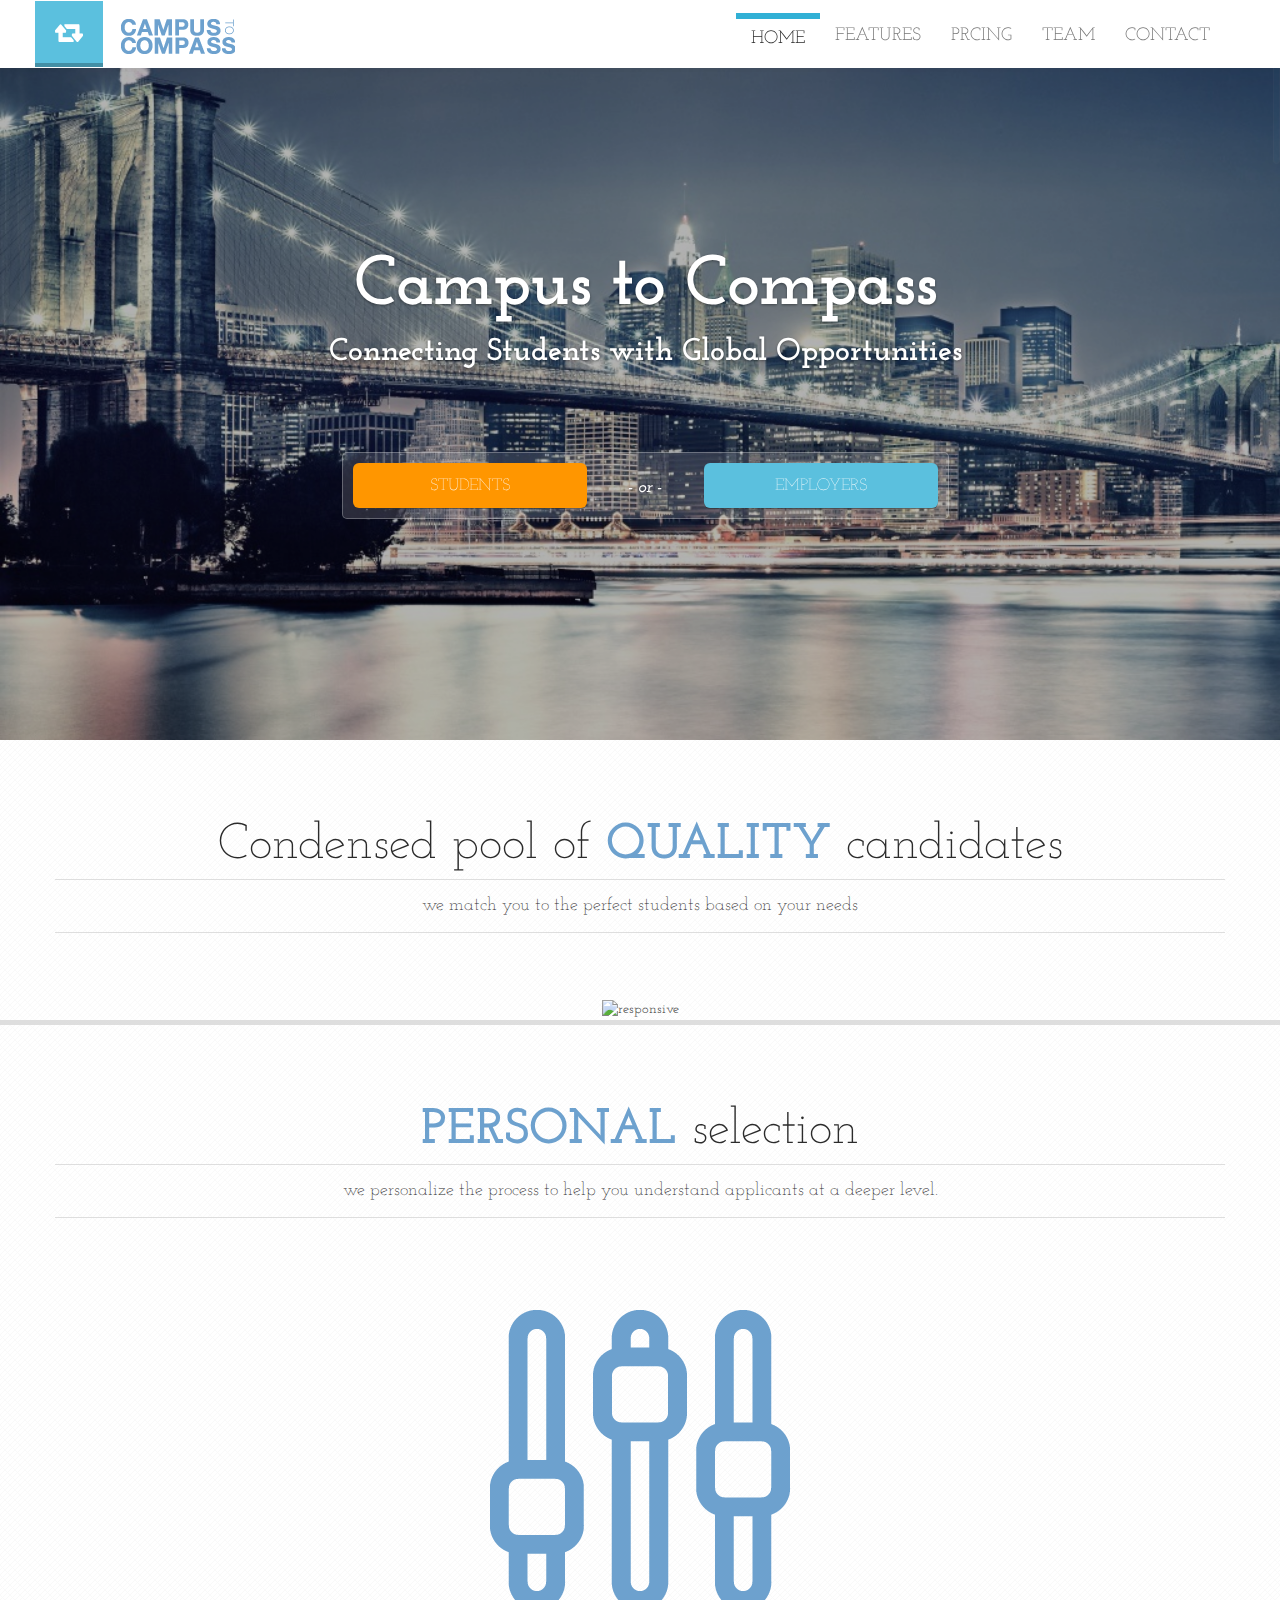
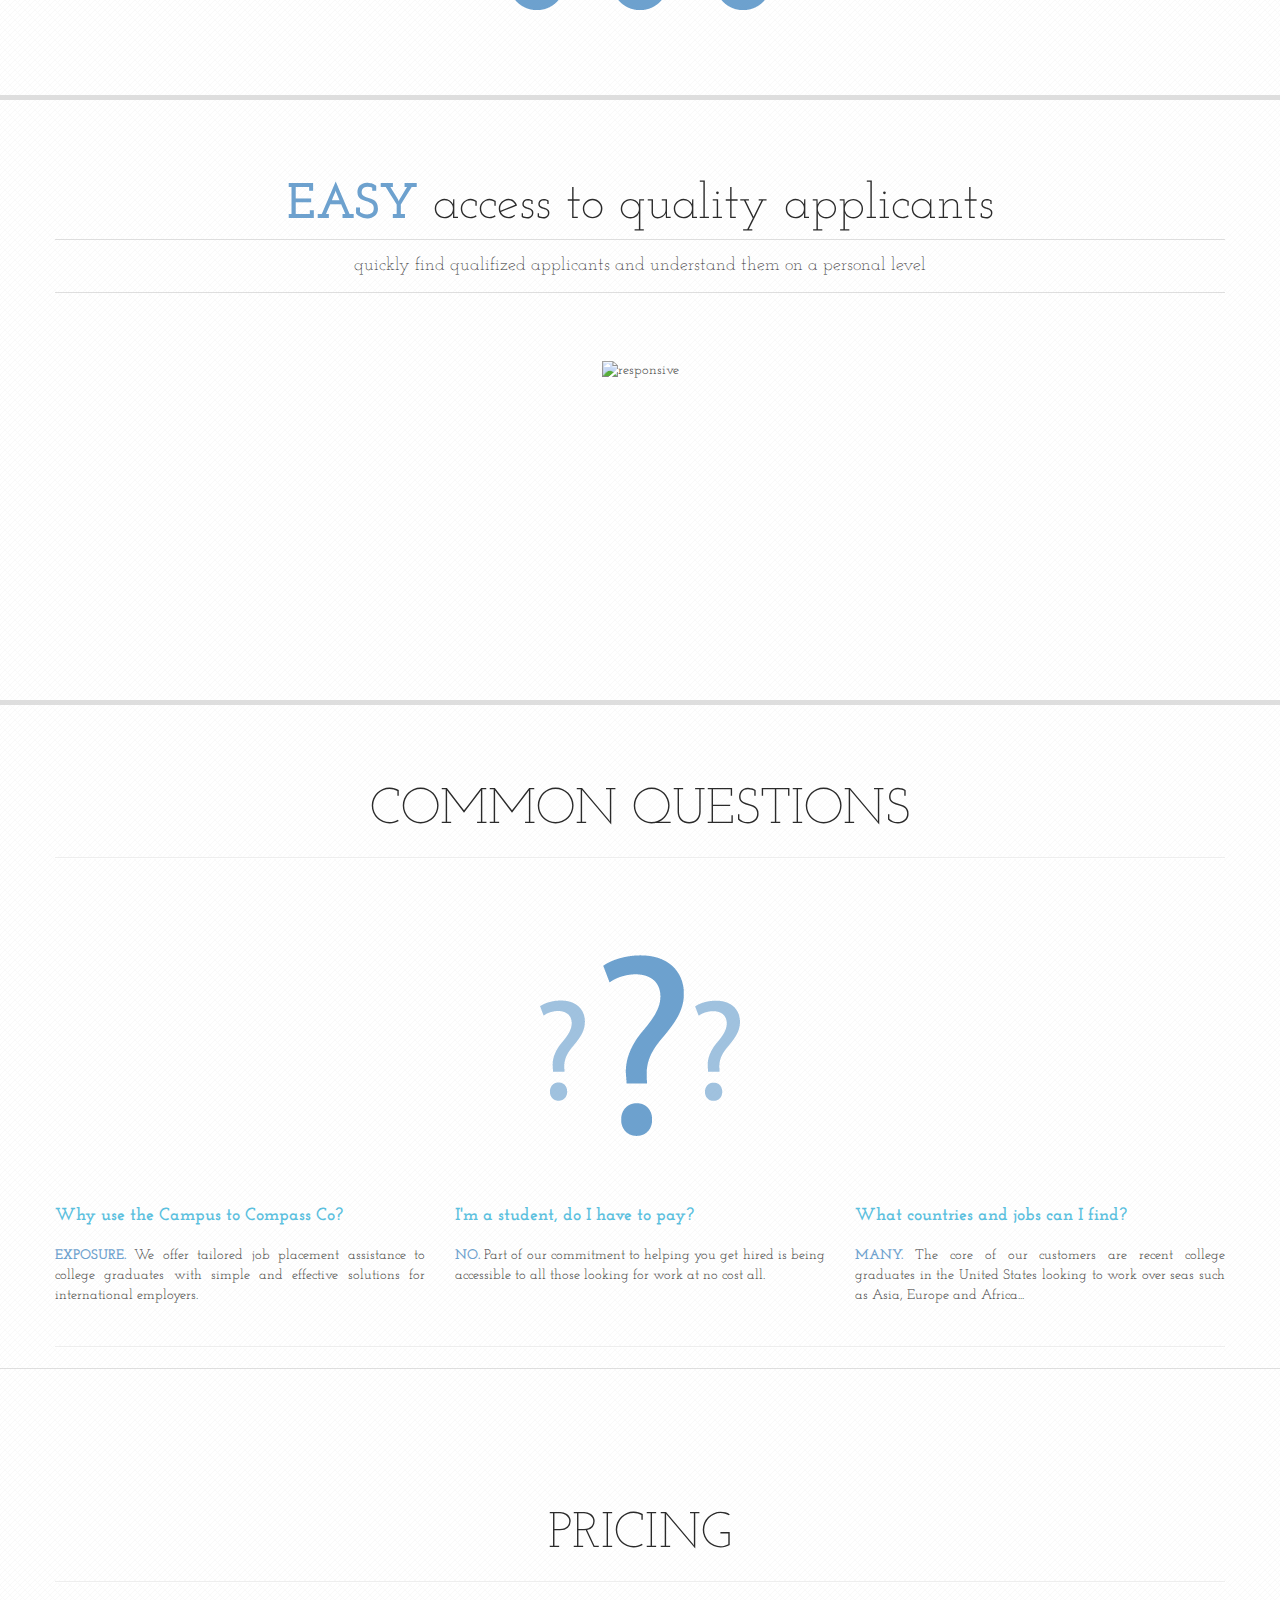
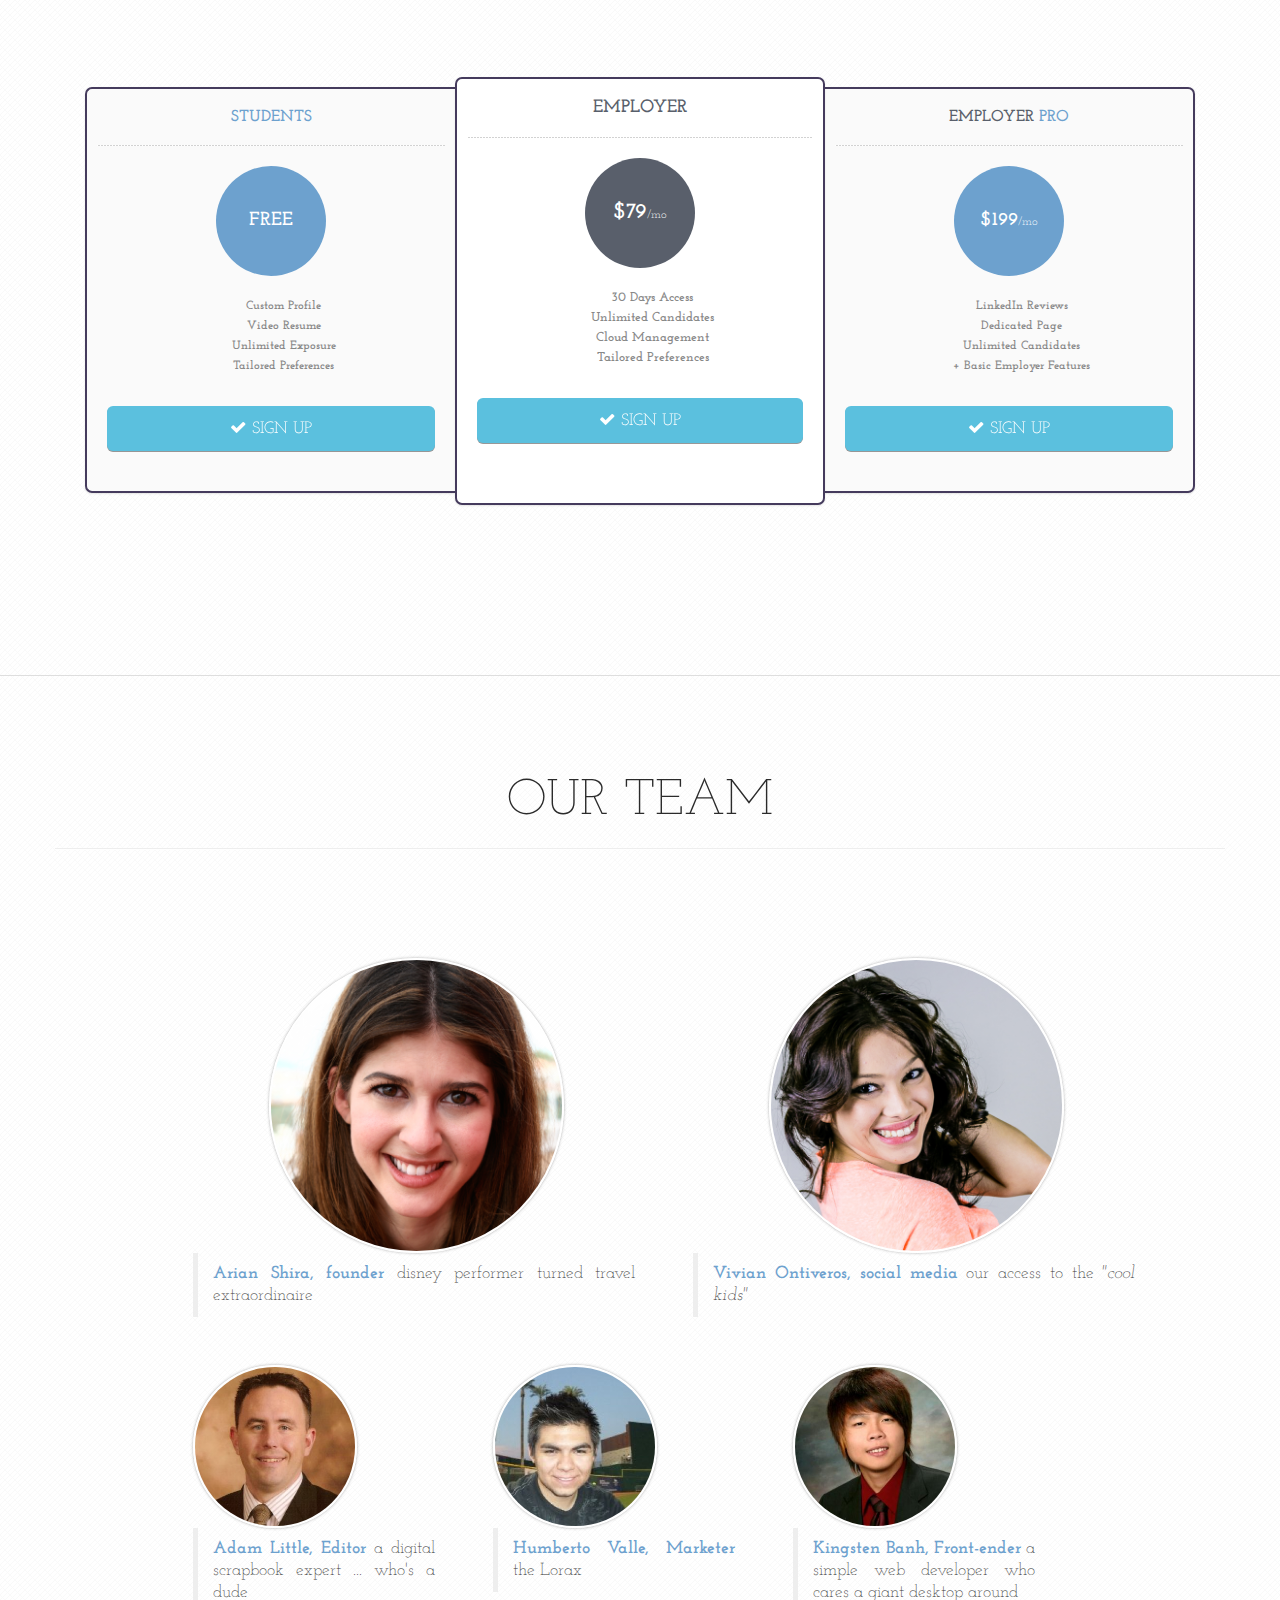
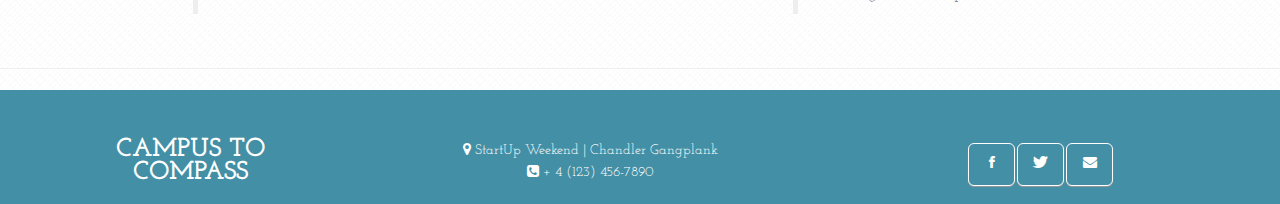
==== commit bb21a6f0: "change file extension" ====
--- a/employer.html
+++ b/employer.html
@@ -17,7 +17,7 @@
 		<link href="assets/css/style.css" rel="stylesheet">
 
 		<!-- FontAwesome styles (iconic font)-->
-		<link href="assets/css/font-awesome.min.css" rel="stylesheet"> 
+		<link href="assets/css/font-awesome.min.css" rel="stylesheet">
 		<!-- prettyPhoto styles -->
 
 		<!-- Gallery inlarge script styles-->
@@ -27,7 +27,7 @@
 		<!--[if lt IE 9]>
 		      <script src="http://html5shim.googlecode.com/svn/trunk/html5.js"></script>
 		    <![endif]-->
-			
+
 		<!-- Google web fonts -->
 		<link href='http://fonts.googleapis.com/css?family=Josefin+Slab' rel='stylesheet' type='text/css'>
 
@@ -41,9 +41,9 @@
 
 <body data-spy="scroll" data-target=".scroller-spy">
 
-	<!-- MAIN WRAPPER --> 
+	<!-- MAIN WRAPPER -->
 	<div class="main-wrapper">
-		<!--START SCROLL EVENTS ELEMENTS--> 
+		<!--START SCROLL EVENTS ELEMENTS-->
 		<!-- !!CLICK EVENT TOP SCROLL-->
 		<div class="top-link-click right hidden-phone"></div>
 		<!-- !!HOVER EVENT TOP SCROLL-->
@@ -54,24 +54,24 @@
 		<div class="bottom-link-click right hidden-phone"></div>
 		<div class="top-corner"></div>
 		<div class="bottom-corner"></div>
-		<!--/. SCROLL EVENTS ELEMENTS--> 
+		<!--/. SCROLL EVENTS ELEMENTS-->
 
 		<!-- START HEADER -->
-		<header class="headertop needhead" id="header-section">	
-		
+		<header class="headertop needhead" id="header-section">
+
 			<!-- START PARALLAX BG -->
 			<div class="innerbg">
 				<div class="overlaybg">
-				
+
 					<!-- START TOP MENU -->
-					<div class="nav-top"> 
+					<div class="nav-top">
 						<!-- navbar-fixed-top -->
-					  <div class="navbar navbar-fixed-top" id="top-nav"> 
+					  <div class="navbar navbar-fixed-top" id="top-nav">
 							<!-- INNER-->
 					    <div class="navbar-inner">
-					      <div class="container"> 
-							
-									<!-- Collapse button -->	
+					      <div class="container">
+
+									<!-- Collapse button -->
 									<button type="button" class="btn btn-navbar" data-toggle="collapse" data-target=".nav-collapse">
 										<span class="icon-bar"></span>
 										<span class="icon-bar"></span>
@@ -79,9 +79,9 @@
 									</button>
 
 									<!-- LOGO -->
-									<a class="brand" href="index.html"> 
+									<a class="brand" href="index.html">
 									<span><i class="fa-icon-retweet"></i></span> <img src="assets/img/logo.png" alt="Logo"></a>
-													
+
 
 									<!-- TOP NAVIGATION-->
 									<div id="main-nav" class="scroller-spy">
@@ -98,9 +98,9 @@
 							  </div>
 					    </div>
 					  </div>
-					</div> <!-- END TOP MENU -->	
-
-					<!-- HEADER MAIN-->	
+					</div> <!-- END TOP MENU -->
+
+					<!-- HEADER MAIN-->
 					<div class="hero-unit">
 						<div class="container">
 							<div class="row-fluid">
@@ -108,7 +108,7 @@
 									<hr class="half">
 									<h1 class="">Campus to Compass</h1>
 									<h2 class="text-center">
-										<span class="get-it">Connecting Students with Global Opportunities</span> 
+										<span class="get-it">Connecting Students with Global Opportunities</span>
 									</h2>
 									<hr class="half">
 
@@ -118,17 +118,17 @@
 											<i class="or">- or -</i>
 											<a href="employer.html #employer-features-section" class="btn btn-large btn-block-third btn-info" title="">EMPLOYERS</a>
 										</p>
-									</div>	
-								</div>	
-							</div>	
+									</div>
+								</div>
+							</div>
 						</div>
 					</div> <!-- End Header Main -->
 				</div><!-- /overlaybg-->
 			</div><!--/ END PARALLAX BG-->
 
 		</header> <!-- End Header -->
-	
-		<!-- HOW DOES IT WORK? -->			
+
+		<!-- HOW DOES IT WORK? -->
 		<section  id="employer-features-section">
 
 			<!-- MARKETING INTRO-->
@@ -154,14 +154,14 @@
 
 		</section> <!-- END FEATURED SECTION -->
 
-		<!-- WHY IS IT DIFFERENT? -->			
+		<!-- WHY IS IT DIFFERENT? -->
 		<section  id="features-section">
 			<!-- MARKETING INTRO-->
 			<div class="panel first">
 				<div class="container">
 					<div class="row-fluid">
 						<div class="span12 text-center">
-							<span class="smallTitle"> <strong>PERSONAL</strong> selection 
+							<span class="smallTitle"> <strong>PERSONAL</strong> selection
 								<span class="inner">we personalize the process to help you understand applicants at a deeper level.</span>
 							</span>
 						</div>
@@ -173,7 +173,7 @@
 				<!-- FEATURED IMAGE -->
 				<div class="row featured-image">
 					<div class="span12 text-center">
-						<img src="assets/img/filter.svg" alt="responsive" />
+						<img src="assets/img/filter.png" alt="responsive" />
 					</div>
 				</div> <!-- END FEATURED -->
 			</div> <!-- END CONTAINER-->
@@ -182,7 +182,7 @@
 			<br>
 		</section> <!-- END FEATURED SECTION -->
 
-		<!-- HOW DO I USE IT? -->			
+		<!-- HOW DO I USE IT? -->
 		<section  id="features-section">
 
 			<!-- MARKETING INTRO-->
@@ -190,7 +190,7 @@
 				<div class="container">
 					<div class="row-fluid">
 						<div class="span12 text-center">
-							<span class="smallTitle"><strong>EASY</strong> access to quality applicants 
+							<span class="smallTitle"><strong>EASY</strong> access to quality applicants
 								<span class="inner">quickly find qualifized applicants and understand them on a personal level</span>
 							</span>
 						</div>
@@ -202,13 +202,13 @@
 				<!-- FEATURED IMAGE -->
 				<div class="row featured-image">
 					<div class="span12 text-center">
-						<img src="images/easy.svg" alt="responsive" />
+						<img src="images/easy.png" alt="responsive" />
 					</div>
 				</div> <!-- END FEATURED -->
 			</div> <!-- END CONTAINER-->
 		</section> <!-- END FEATURED SECTION -->
 
-		<!-- COMMON QUESTION -->			
+		<!-- COMMON QUESTION -->
 		<section  id="features-section">
 
 			<div class="panel first">
@@ -227,14 +227,14 @@
 				<!-- FEATURED IMAGE -->
 				<div class="row featured-image">
 					<div class="span12 text-center">
-						<img src="assets/img/questions.svg" alt="responsive" />
+						<img src="assets/img/questions.png" alt="responsive" />
 						<br>
 						<br>
 						<br>
 						<br>
 					</div>
 				</div> <!-- END FEATURED -->
-				
+
 				<!-- BOTTOM PARAGRAPHS -->
 				<div class="row-fluid">
 					<div class="span4">
@@ -249,7 +249,7 @@
 						<p class="">
 							<strong>NO.</strong> Part of our commitment to helping you get hired is being accessible to all those looking for work at no cost all.
 						</p>
-					</div>		
+					</div>
 
 					<div class="span4">
 						<h4>What countries and jobs can I find?</h4>
@@ -261,10 +261,10 @@
 				<hr>
 			</div> <!-- END CONTAINER-->
 	</section> <!-- END FEATURED SECTION -->
-	
-		<!-- TEAM SECTION -->			
+
+		<!-- TEAM SECTION -->
 		<section class="" id="pricing">
-		
+
 			<br>
 			<br>
 			<br>
@@ -280,7 +280,7 @@
 				</div>
 			</div>
 		</div> <!-- END MARKETING INTRO -->
-			
+
 			<!--  PRICE SECTION -->
 			<div class="container">
 				<div class="row-fluid text-center plans">
@@ -297,7 +297,7 @@
 					  	<a class="btn btn-info btn-block btn-large" href="studentSignUp.html" title=""><i class="fa-icon-ok"></i> SIGN UP</a>
 					  </p>
 					</div>
-					
+
 					<div class="plan plan-tall span4">
 					  <h2 class="plan-title">EMPLOYER</h2>
 					  <p class="plan-price">$79<span>/mo</span></p>
@@ -311,7 +311,7 @@
 							<a class="btn btn-info btn-block btn-large" href="employerSignUp.html" title=""><i class="fa-icon-ok"></i> SIGN UP</a>
 					  </p>
 					</div>
-					
+
 					<div class="plan span4">
 					  <h2 class="plan-title">EMPLOYER <strong>PRO</strong></h2>
 					  <p class="plan-price">$199<span>/mo</span></p>
@@ -326,7 +326,7 @@
 					  </p>
 					</div>
 				</div><!-- END row-fluid-->
-			</div><!-- END CONTAINER-->	
+			</div><!-- END CONTAINER-->
 
 			<br>
 			<br>
@@ -338,7 +338,7 @@
 
 
 			<div class="container" id="team">
-				
+
 				<br>
 				<br>
 						<div class="row-fluid panel">
@@ -349,8 +349,8 @@
 							</div>
 						</div>
 					<div class="row-fluid">
-					
-					
+
+
 						<div class="span5 text-center testimonial-box offset1">
 							<div class="row-fluid">
 								<div class="span8 offset2">
@@ -363,7 +363,7 @@
 									</p>
 							</blockquote>
 						</div>
-						
+
 						<div class="span5 text-center testimonial-box">
 							<div class="row-fluid">
 								<div class="span8 offset2">
@@ -389,7 +389,7 @@
 									</p>
 							</blockquote>
 						</div>
-						
+
 						<div class="span3 text-center testimonial-box">
 							<div class="row-fluid">
 								<div class="span8">
@@ -418,11 +418,11 @@
 					</div><!--/ROW-->
 				</div><!-- /CONTAINER -->
 
-			<hr>	
+			<hr>
 
 		</section> <!-- END TEAM SECTION -->
 
-		
+
 
 		<!-- FOOTER -->
 		<footer class="footer" id="contact-section">
@@ -430,7 +430,7 @@
 				<div class="row-fluid">
 					<div class="span3 text-center">
 						<a class="brand" href="" title="">CAMPUS TO COMPASS</a>
-					</div>		
+					</div>
 
 					<div class="span5 text-center">
 						<address>
@@ -454,29 +454,29 @@
 
 
 	<!-- Le javascript
-	    ================================================== --> 
-	<!-- Placed at the end of the document so the pages load faster --> 
-
-	<script src="assets/js/jquery.js" type="text/javascript"></script> 
-	<script src="assets/js/google-code-prettify/prettify.js" type="text/javascript"></script> 
-	<script src="assets/js/bootstrap-transition.js" type="text/javascript"></script> 
-	<script src="assets/js/bootstrap-alert.js" type="text/javascript"></script> 
-	<script src="assets/js/bootstrap-modal.js" type="text/javascript"></script> 
-	<script src="assets/js/bootstrap-dropdown.js" type="text/javascript"></script> 
-	<script src="assets/js/bootstrap-scrollspy.js" type="text/javascript"></script> 
-	<script src="assets/js/bootstrap-tab.js" type="text/javascript"></script> 
-	<script src="assets/js/bootstrap-tooltip.js" type="text/javascript"></script> 
-	<script src="assets/js/bootstrap-popover.js" type="text/javascript"></script> 
-	<script src="assets/js/bootstrap-button.js" type="text/javascript"></script> 
-	<script src="assets/js/bootstrap-collapse.js" type="text/javascript"></script> 
-	<script src="assets/js/bootstrap-carousel.js" type="text/javascript"></script> 
-	<script src="assets/js/bootstrap-typeahead.js" type="text/javascript"></script> 
-	<script src="assets/js/bootstrap-affix.js" type="text/javascript"></script> 
-	<script src="assets/js/application.js" type="text/javascript"></script> 
+	    ================================================== -->
+	<!-- Placed at the end of the document so the pages load faster -->
+
+	<script src="assets/js/jquery.js" type="text/javascript"></script>
+	<script src="assets/js/google-code-prettify/prettify.js" type="text/javascript"></script>
+	<script src="assets/js/bootstrap-transition.js" type="text/javascript"></script>
+	<script src="assets/js/bootstrap-alert.js" type="text/javascript"></script>
+	<script src="assets/js/bootstrap-modal.js" type="text/javascript"></script>
+	<script src="assets/js/bootstrap-dropdown.js" type="text/javascript"></script>
+	<script src="assets/js/bootstrap-scrollspy.js" type="text/javascript"></script>
+	<script src="assets/js/bootstrap-tab.js" type="text/javascript"></script>
+	<script src="assets/js/bootstrap-tooltip.js" type="text/javascript"></script>
+	<script src="assets/js/bootstrap-popover.js" type="text/javascript"></script>
+	<script src="assets/js/bootstrap-button.js" type="text/javascript"></script>
+	<script src="assets/js/bootstrap-collapse.js" type="text/javascript"></script>
+	<script src="assets/js/bootstrap-carousel.js" type="text/javascript"></script>
+	<script src="assets/js/bootstrap-typeahead.js" type="text/javascript"></script>
+	<script src="assets/js/bootstrap-affix.js" type="text/javascript"></script>
+	<script src="assets/js/application.js" type="text/javascript"></script>
 	<script src="assets/js/jquery.easing.js" type="text/javascript" ></script>
-	<script src="assets/js/jquery.waitforimages.js" type="text/javascript" ></script> 
+	<script src="assets/js/jquery.waitforimages.js" type="text/javascript" ></script>
 	<script src="assets/js/jquery.isotope.min.js" type="text/javascript" ></script>
-	<script src="assets/js/jquery.prettyPhoto-3.1.4-W3C.js" type="text/javascript"></script> 
+	<script src="assets/js/jquery.prettyPhoto-3.1.4-W3C.js" type="text/javascript"></script>
 	<script src="assets/js/jquery.ui.totop.js" type="text/javascript"></script>
 	<script type="text/javascript" src="assets/js/jquery.inview.js"></script>
 	<script src="assets/js/jquery.parallax-1.1.3.js" type="text/javascript" ></script>
@@ -490,14 +490,14 @@
 	<!-- TWITTER -->
 	<script src="assets/js/tweetable.jquery.js" type="text/javascript"></script>
 	<script src="assets/js/jquery.timeago.js" type="text/javascript"></script>
-	
+
 	<script type="text/javascript">
 		jQuery(function(){
 			jQuery('#tweets').tweetable({
-				username: 'bootstraptor', 
+				username: 'bootstraptor',
 				time: true,
 				rotate: true,
-				speed: 4000, 
+				speed: 4000,
 				limit: 2,
 				replies: false,
 				position: 'append',
@@ -509,11 +509,11 @@
 			});
 		});
 	</script>
-			
+
 
 	<script>
 		jQuery(document).ready(
-	  function() {  
+	  function() {
 	    jQuery("html").niceScroll({cursorcolor:"#5bc0de"});
 	  }
 	);
@@ -522,4 +522,4 @@
 <script>document.write('<script src="http://' + (location.host || 'localhost').split(':')[0] + ':35729/livereload.js?snipver=1"></' + 'script>')</script>
 
 </body>
-</html>+</html>
